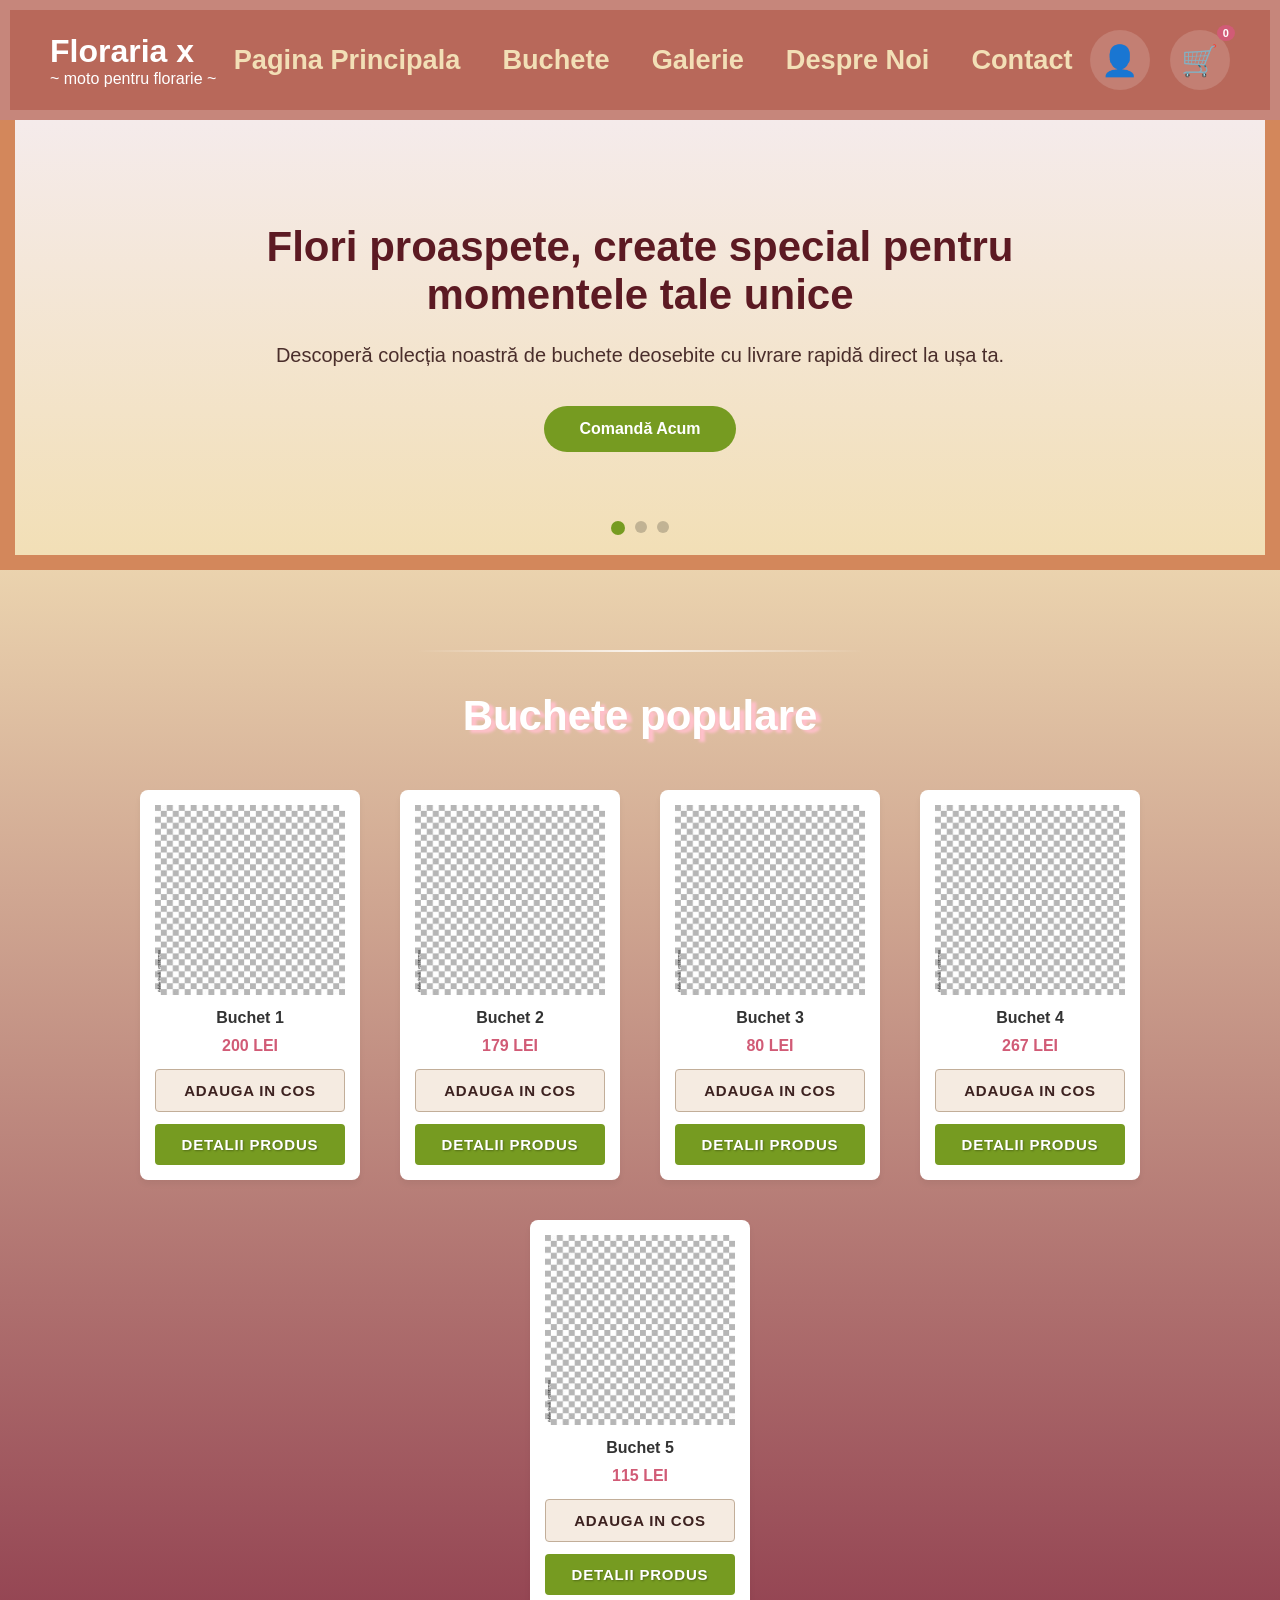
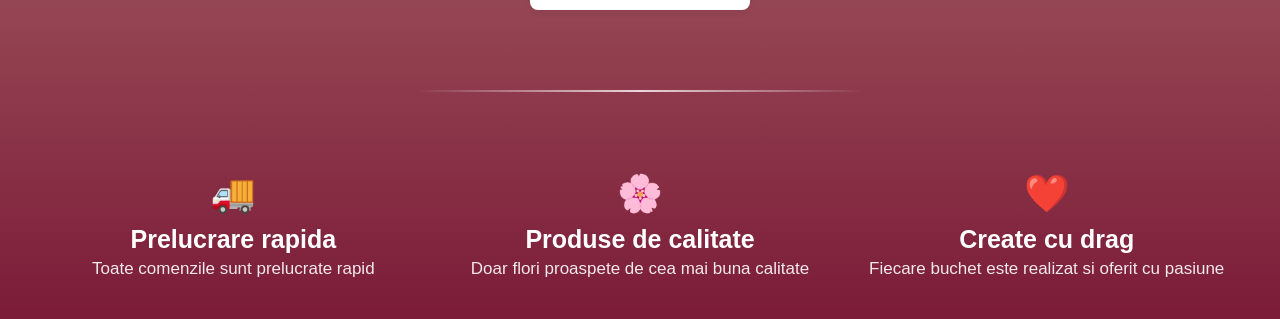
==== admin.html @ d8846d89 "Modificari masive: comenzi, admin panel" ====
<!DOCTYPE html>
<html lang="ro">
<head>
    <meta charset="UTF-8">
    <meta name="viewport" content="width=device-width, initial-scale=1.0">
    <link rel="stylesheet" href="style.css">
    <title>Panou Administrator - Floraria x</title>
    <style>
        /* Stiluri pentru tab-uri */
        .admin-tabs {
            display: flex;
            justify-content: center;
            gap: 15px;
            margin: 30px 0;
        }
        .tab-btn {
            padding: 12px 25px;
            font-size: 15px;
            font-weight: bold;
            cursor: pointer;
            border: 2px solid #5c1a23;
            background-color: white;
            color: #5c1a23;
            border-radius: 5px;
            transition: all 0.3s ease;
        }
        .tab-btn.active {
            background-color: #5c1a23;
            color: white;
        }
        .admin-section {
            display: none; 
            width: 100%;
        }
        .admin-section.active {
            display: block; 
        }

        /* Stiluri pentru centrare perfectă pe mijloc */
        .admin-centered-container {
            display: flex;
            flex-direction: column;
            align-items: center; 
            justify-content: center;
            width: 100%;
            max-width: 700px; 
            margin: 0 auto;  
            padding: 0 20px;
            box-sizing: border-box;
        }

        .admin-box {
            width: 100%;
            box-sizing: border-box;
            margin-bottom: 30px;
        }

        /* Bara de căutare */
        .admin-search-wrapper {
            width: 100%;
            margin-bottom: 20px;
        }
        .admin-search-input {
            width: 100%;
            padding: 12px 15px;
            font-size: 14px;
            border: 2px solid #ccc;
            border-radius: 5px;
            outline: none;
            box-sizing: border-box;
            transition: border-color 0.3s;
        }
        .admin-search-input:focus {
            border-color: #5c1a23;
        }

        /* Zona de gestionare produse listate */
        .admin-product-item {
            display: flex;
            align-items: center;
            justify-content: space-between;
            background: #fff;
            padding: 10px;
            border: 1px solid #ddd;
            border-radius: 5px;
            margin-top: 10px;
        }
        .admin-product-item img {
            width: 50px;
            height: 50px;
            object-fit: cover;
            border-radius: 4px;
        }
        .btn-delete {
            background: #dc3545;
            color: white;
            border: none;
            padding: 5px 10px;
            border-radius: 4px;
            cursor: pointer;
            font-size: 12px;
        }
    </style>
</head>
<body>
    <header class="site-header">
        <div class="logo">
            <h1>Floraria x</h1>
            <p>~ Panou de Control Administrator ~</p>
        </div>
        <nav class="main-nav">
            <ul>
                <li><a href="index.html">Pagina Principala</a></li>
                <li><a href="autentificare.html">Gestionare Cont</a></li>
            </ul>
        </nav>
    </header>

    <div class="admin-tabs">
        <button class="tab-btn active" data-tab="add-bouquet-sec">1. Adaugă / Șterge buchete</button>
        <button class="tab-btn" data-tab="active-orders-sec">2. Vezi comenzi active</button>
        <button class="tab-btn" data-tab="completed-orders-sec">3. Vezi comenzi finalizate</button>
    </div>

    <main class="site-content" style="display: none;" id="admin-main-content">
        <div class="admin-centered-container">
            
            <div id="add-bouquet-sec" class="admin-section active">
                <div class="cart-container admin-box">
                    <h2>Adaugă un buchet nou</h2>
                    <form id="add-product-form">
                        <div class="input-group">
                            <label for="prod-name">Nume Buchet</label>
                            <input type="text" id="prod-name" required placeholder="Ex: Buchet de Primăvară Lalele">
                        </div>
                        <div class="input-group">
                            <label for="prod-price">Preț (LEI)</label>
                            <input type="number" id="prod-price" required min="1" placeholder="Ex: 150">
                        </div>
                        <div class="input-group">
                            <label for="prod-image">Imagine Buchet (Obligatorie)</label>
                            <input type="file" id="prod-image" accept="image/*" required style="padding: 10px 0;">
                        </div>
                        <div class="input-group">
                            <label for="prod-desc">Descriere Produs</label>
                            <textarea id="prod-desc" required rows="4" placeholder="Ex: Un aranjament superb format din 15 lalele multicolore..."></textarea>
                        </div>
                        <button type="submit" class="view-details" style="width: 100%;">Adaugă Produsul pe Site</button>
                    </form>
                </div>

                <div class="cart-container admin-box">
                    <h2>Buchetele adăugate</h2>
                    <div id="admin-custom-products-list">
                        </div>
                </div>
            </div>

            <div id="active-orders-sec" class="admin-section">
                <div class="admin-search-wrapper">
                    <input type="text" id="search-active-orders" class="admin-search-input" placeholder="🔍 Caută după ID comandă, nume sau email client...">
                </div>
                <div class="cart-container admin-box">
                    <h2>Comenzi Active (În așteptare)</h2>
                    <div id="admin-orders-active-list"></div>
                </div>
            </div>

            <div id="completed-orders-sec" class="admin-section">
                <div class="admin-search-wrapper">
                    <input type="text" id="search-completed-orders" class="admin-search-input" placeholder="🔍 Caută după ID comandă, nume sau email client...">
                </div>
                <div class="cart-container admin-box">
                    <h2>Istoric Comenzi Finalizate</h2>
                    <div id="admin-orders-completed-list"></div>
                </div>
            </div>

        </div>
    </main>

    <script src="admin.js"></script>
</body>
</html>
---- style.css ----
* {
    margin: 0;
    padding: 0;
    box-sizing: border-box;
}

html, body {
    width: 100%;
    overflow-x: hidden;
}

body {
    font-family: Arial, sans-serif;
    color: #ffffff;
    display: flex;
    flex-direction: column;
    min-height: 100vh;
    background: linear-gradient(180deg, rgba(242, 223, 182, 1) 25%, rgba(123, 27, 56, 1) 100%);
}

.site-header {
    background-color: #b8685a;
    display: flex;
    flex-direction: row;
    justify-content: space-between;
    align-items: center;
    padding: 20px 40px;
    border: 10px solid rgba(255, 255, 255, 0.2);
    width: 100%;
}

.site-content {
    width: 100%;
    flex: 1;
    display: flex;
    flex-direction: column;
}

.hero-section {
    position: relative;
    width: 100%;
    height: 450px;
    margin-bottom: 40px;
    display: flex;
    justify-content: center;
    align-items: center;
    background: linear-gradient(180deg, rgba(245, 235, 235, 1) 0%, rgba(242, 223, 182, 1) 100%);
    overflow: hidden;
    border-bottom: 15px solid #d3875b;
    border-left: 15px solid #d3875b;
    border-right: 15px solid #d3875b;
}

.hero-dots {
    position: absolute;
    bottom: 20px;
    left: 50%;
    transform: translateX(-50%);
    display: flex;
    gap: 10px;
    z-index: 10;
}

.dot {
    width: 12px;
    height: 12px;
    background-color: rgba(0, 0, 0, 0.2);
    border-radius: 50%;
    cursor: pointer;
    transition: background-color 0.3s ease, transform 0.2s ease;
}

.dot:hover {
    transform: scale(1.2);
}

.dot.active {
    background-color: #769b21;
    width: 14px;
    height: 14px;
}

.products-class-title {
    text-align: center;
    position: relative;
    padding-top: 20px;
    padding-bottom: 30px;
    font-size: 175%;
    text-shadow: 5px 3px 3px pink;
}

.divider-line {
    border: none;
    height: 2px;
    width: 35%;
    margin: 20px auto 40px auto;
    background: linear-gradient(to right, transparent, rgba(255, 255, 255, 0.8), transparent);
}

.products-div {
    display: flex;
    flex-direction: row;
    justify-content: center;
    align-content: flex-start;
    gap: 40px;
    padding: 20px 20px 60px 20px;
    flex-wrap: wrap;
    max-width: 1300px;
    margin: 0 auto;
    width: 100%;
}

.product-card {
    background-color: #ffffff;
    padding: 15px;
    border-radius: 8px;
    text-align: center;
    display: flex;
    flex-direction: column;
    justify-content: space-between;
    align-items: center;
    width: 220px;
    height: 390px;
    box-shadow: 0 4px 6px rgba(0,0,0,0.05);
    color: #333333;
}

.product-card h3 {
    font-size: 16px;
    margin: 10px 0 5px 0;
}

.product-card .price {
    font-weight: bold;
    color: #d15b76;
    margin-bottom: 10px;
}

.add-to-cart {
    cursor: pointer;
    padding: 12px 15px;
    background-color: #f5ebe1;
    border: 1px solid #c2ae99;
    color: #3d2220;
    font-weight: 900;
    font-size: 15px;
    text-transform: uppercase;
    letter-spacing: 0.8px;
    border-radius: 4px;
    width: 100%;
    transition: background-color 0.2s ease, border-color 0.2s ease;
}

.add-to-cart:hover {
    background-color: #ebdccb;
    border-color: #b09982;
}

.view-details {
    cursor: pointer;
    padding: 12px 15px;
    background-color: #769b21;
    border: none;
    color: #ffffff;
    font-weight: bold;
    font-size: 15px;
    text-transform: uppercase;
    letter-spacing: 0.8px;
    text-shadow: 1px 1px 2px rgba(0,0,0,0.3);
    border-radius: 4px;
    width: 100%;
    margin-top: 8px;
    transition: background-color 0.2s ease;
}

.view-details:hover {
    background-color: #57701d;
}

.product-card img {
    width: 100%;
    max-width: 250px;
    height: auto;
    display: block;
    margin: 0 auto;
}

.site-footer {
    width: 100%;
    padding: 40px 0;
    margin-top: auto;
}

.benefits-container {
    display: flex;
    flex-direction: row;
    justify-content: space-around;
    align-items: center;
    flex-wrap: wrap;
    max-width: 1200px;
    margin: 0 auto;
    gap: 20px;
}

.benefit-item {
    text-align: center;
    flex: 1;
    min-width: 200px;
    color: #ffffff;
}

.benefit-item h3 {
    margin: 10px 0 5px 0;
    font-size: 25px;
}

.benefit-item p {
    font-size: 17px;
    opacity: 0.9;
}

.benefit-icon {
    font-size: 230%;
}

.main-nav ul {
    display: flex;
    flex-direction: row;
    list-style: none;
    gap: 42px;
    font-size: 170%;
}

.main-nav li {
    display: flex;
    align-items: center;
}

.main-nav a {
    color: #f2dfb6;
    font-weight: bold;
    text-decoration: none;
    display: block;
    transition: color 0.5s ease, transform 0.3s ease;
}

.main-nav a:hover {
    color: pink;
    transform: scale(1.1);
}

.header-icons {
    display: flex;
    flex-direction: row;
    align-items: center;
    gap: 20px;
}

.icon-user,
.cart-icon {
    display: flex;
    justify-content: center;
    align-items: center;
    width: 60px;
    height: 60px;
    background-color: rgba(255,255,255,0.15);
    border-radius: 50%;
    font-size: 30px;
    cursor: pointer;
    position: relative;
    transition: background-color 0.3s ease, transform 0.2s ease;
}

.icon-user:hover,
.cart-icon:hover {
    background-color: rgba(255,255,255,0.3);
    transform: scale(1.2);
}

.cart-count {
    position: absolute;
    top: -5px;
    right: -5px;
    background-color: #d15b76;
    color: white;
    font-size: 11px;
    padding: 2px 6px;
    border-radius: 50%;
    font-weight: bold;
}

.hero-slide {
    position: absolute;
    top: 0;
    left: 0;
    width: 100%;
    height: 100%;
    display: flex;
    justify-content: center;
    align-items: center;
    text-align: center;
    padding: 0 20px;
    opacity: 0;
    visibility: hidden;
    transition: opacity 0.8s ease-in-out, visibility 0.8s ease-in-out;
}

.hero-slide.active {
    opacity: 1;
    visibility: visible;
}

.hero-content {
    max-width: 800px;
    width: 100%;
}

.hero-content h2 {
    font-size: 42px;
    margin-bottom: 20px;
    color: #5c1a23;
}

.hero-content p {
    font-size: 20px;
    color: #4a2e2b;
    margin-bottom: 35px;
    line-height: 1.6;
}

.hero-btn {
    display: inline-block;
    padding: 14px 35px;
    background-color: #769b21;
    color: #ffffff;
    font-weight: bold;
    text-decoration: none;
    border-radius: 30px;
}

.auth-container {
    display: flex;
    flex-direction: row;
    justify-content: center;
    align-items: flex-start;
    gap: 50px;
    padding: 60px 20px;
    max-width: 1000px;
    margin: 0 auto;
    width: 100%;
    flex-wrap: wrap;
}

.auth-box {
    background-color: #ffffff;
    color: #333333;
    padding: 30px;
    border-radius: 8px;
    box-shadow: 0 4px 10px rgba(0,0,0,0.15);
    flex: 1;
    min-width: 300px;
    max-width: 450px;
}

.auth-box h2 {
    margin-bottom: 20px;
    color: #5c1a23;
    text-align: center;
}

.input-group {
    display: flex;
    flex-direction: column;
    margin-bottom: 15px;
}

.input-group label {
    margin-bottom: 5px;
    font-weight: bold;
    color: #4a2e2b;
    font-size: 14px;
}

.input-group input[type="text"],
.input-group input[type="email"],
.input-group input[type="password"] {
    padding: 10px;
    border: 1px solid #c2ae99;
    border-radius: 4px;
    font-size: 16px;
    outline: none;
}

.input-group input:focus {
    border-color: #769b21;
}

.checkbox-group {
    flex-direction: row;
    align-items: center;
    gap: 10px;
    margin-top: 10px;
    margin-bottom: 20px;
}

.checkbox-group input {
    width: 18px;
    height: 18px;
    cursor: pointer;
}

.checkbox-group label {
    margin-bottom: 0;
    cursor: pointer;
}

.cart-container {
    max-width: 800px;
    width: 100%;
    margin: 40px auto;
    background-color: #ffffff;
    color: #333333;
    padding: 30px;
    border-radius: 8px;
    box-shadow: 0 4px 10px rgba(0,0,0,0.15);
}

.cart-container h2 {
    color: #5c1a23;
    margin-bottom: 20px;
    border-bottom: 2px solid #f5ebe1;
    padding-bottom: 10px;
}

.cart-item-row {
    display: flex;
    justify-content: space-between;
    align-items: center;
    padding: 15px 0;
    border-bottom: 1px solid #f5ebe1;
}

.cart-item-info h4 {
    font-size: 18px;
    color: #333;
}

.cart-item-actions {
    display: flex;
    align-items: center;
    gap: 20px;
}

.cart-item-price {
    font-weight: bold;
    color: #d15b76;
    font-size: 18px;
}

.remove-item-btn {
    background: none;
    border: none;
    color: #ff4d4d;
    cursor: pointer;
    font-size: 18px;
    transition: transform 0.2s;
}

.remove-item-btn:hover {
    transform: scale(1.2);
}

.empty-cart-message {
    text-align: center;
    padding: 40px 0;
    font-size: 18px;
    color: #666;
}

.cart-summary {
    margin-top: 30px;
    text-align: right;
    border-top: 2px solid #5c1a23;
    padding-top: 20px;
}

.cart-summary h3 {
    font-size: 24px;
    color: #5c1a23;
}

/* Stiluri pentru lista de date din profil */
.profile-data-list {
    display: flex;
    flex-direction: column;
    gap: 15px;
}

.profile-data-item {
    display: flex;
    justify-content: space-between;
    align-items: center;
    padding: 12px;
    background-color: #fcf9f5;
    border: 1px solid #eadecf;
    border-radius: 6px;
}

.profile-data-item strong {
    font-size: 13px;
    color: #5c1a23;
}

.profile-data-item p {
    margin: 3px 0 0 0;
    font-size: 16px;
    color: #333;
}

.btn-small {
    padding: 6px 15px !important;
    font-size: 13px !important;
    width: auto !important;
    margin-top: 0 !important;
}

/* Stiluri Structură Pop-up (Modal) */
.modal-overlay {
    position: fixed;
    top: 0;
    left: 0;
    width: 100%;
    height: 100%;
    background-color: rgba(0, 0, 0, 0.5); /* Fundal întunecat transparent */
    display: none; /* Ascuns implicit */
    justify-content: center;
    align-items: center;
    z-index: 9999;
}

.modal-box {
    background-color: #ffffff;
    padding: 25px;
    border-radius: 8px;
    width: 90%;
    max-width: 400px;
    box-shadow: 0 5px 15px rgba(0,0,0,0.3);
    animation: fadeInModal 0.3s ease;
}

.modal-box h3 {
    margin-bottom: 15px;
    color: #5c1a23;
}

.modal-buttons {
    display: flex;
    gap: 10px;
    justify-content: flex-end;
    margin-top: 15px;
}

.modal-buttons button {
    width: auto !important;
    padding: 8px 20px !important;
    margin: 0 !important;
}

@keyframes fadeInModal {
    from { transform: scale(0.9); opacity: 0; }
    to { transform: scale(1); opacity: 1; }
}

/* Stiluri pentru pagina de comenzi client */
.order-card {
    background-color: #fcf9f5;
    border: 1px solid #eadecf;
    border-radius: 8px;
    padding: 20px;
    margin-bottom: 20px;
    box-shadow: 0 2px 5px rgba(0,0,0,0.05);
}

.order-header {
    display: flex;
    justify-content: space-between;
    align-items: center;
    border-bottom: 1px solid #eadecf;
    padding-bottom: 10px;
    margin-bottom: 15px;
}

.order-id {
    font-weight: bold;
    color: #5c1a23;
}

.order-date {
    font-size: 14px;
    color: #666;
}

.order-products-list {
    list-style: none;
    padding: 0;
    margin-bottom: 15px;
}

.order-products-list li {
    font-size: 15px;
    margin-bottom: 5px;
    color: #333;
}

.order-footer {
    display: flex;
    justify-content: space-between;
    align-items: center;
    font-size: 16px;
}

.order-total-bold {
    font-weight: bold;
    color: #d15b76;
    font-size: 18px;
}

.order-status {
    padding: 5px 12px;
    border-radius: 20px;
    font-size: 13px;
    font-weight: bold;
    text-transform: uppercase;
}

/* Culori pentru statusul comenzii */
.status-asteptare {
    background-color: #ffe6cc;
    color: #b35c00;
}
.status-livrata {
    background-color: #d4edda;
    color: #155724;
}
.status-anulata {
    background-color: #f8d7da;
    color: #721c24;
}

/* Stiluri specifice pentru Panoul de Admin */
.admin-grid {
    display: flex;
    flex-direction: column;
    gap: 30px;
    max-width: 1200px;
    margin: 0 auto;
    padding: 20px;
}

@media (min-width: 768px) {
    .admin-grid {
        flex-direction: row;
        align-items: flex-start;
    }
    .admin-box {
        flex: 1;
        margin: 0 !important;
    }
}

.admin-order-actions {
    display: flex;
    gap: 10px;
    margin-top: 15px;
    border-top: 1px dashed #eadecf;
    padding-top: 10px;
}

.btn-admin-action {
    padding: 6px 12px !important;
    font-size: 13px !important;
    width: auto !important;
    margin: 0 !important;
    cursor: pointer;
}

.btn-deliver {
    background-color: #28a745 !important;
    color: white !important;
    border: 1px solid #218838 !important;
}

.btn-cancel {
    background-color: #dc3545 !important;
    color: white !important;
    border: 1px solid #bd2130 !important;
}

.admin-customer-info {
    font-size: 13px;
    color: #555;
    background-color: #f0e6db;
    padding: 5px 10px;
    border-radius: 4px;
    margin-bottom: 10px;
}

@media (max-width: 1024px) {
    .site-header {
        flex-direction: column;
        gap: 20px;
        padding: 20px;
        text-align: center;
        border-width: 4px;
    }

    .main-nav {
        width: 100%;
    }

    .main-nav ul {
        flex-wrap: wrap;
        justify-content: center;
        gap: 15px;
        font-size: 120%;
    }

    .icon-user, .cart-icon {
        width: 50px;
        height: 50px;
        font-size: 24px;
    }

    .hero-section {
        height: 400px; 
        padding: 15px;
        margin-bottom: 30px;
    }

    .hero-content h2 {
        font-size: 26px;
        margin-bottom: 15px;
    }

    .hero-content p {
        font-size: 16px;
        margin-bottom: 25px;
    }

    .hero-btn {
        padding: 12px 30px;
        font-size: 16px;
    }

    .products-class-title {
        font-size: 140%;
        padding-bottom: 20px;
    }

    .divider-line {
        width: 65%;
    }

    .products-div {
        gap: 20px;
        padding: 10px;
    }

    .product-card {
        width: 100%;
        max-width: 280px;
        height: fit-content;
    }

    .benefits-container {
        flex-direction: column;
        gap: 40px;
    }

    .benefit-item {
        min-width: 100%;
    }
}
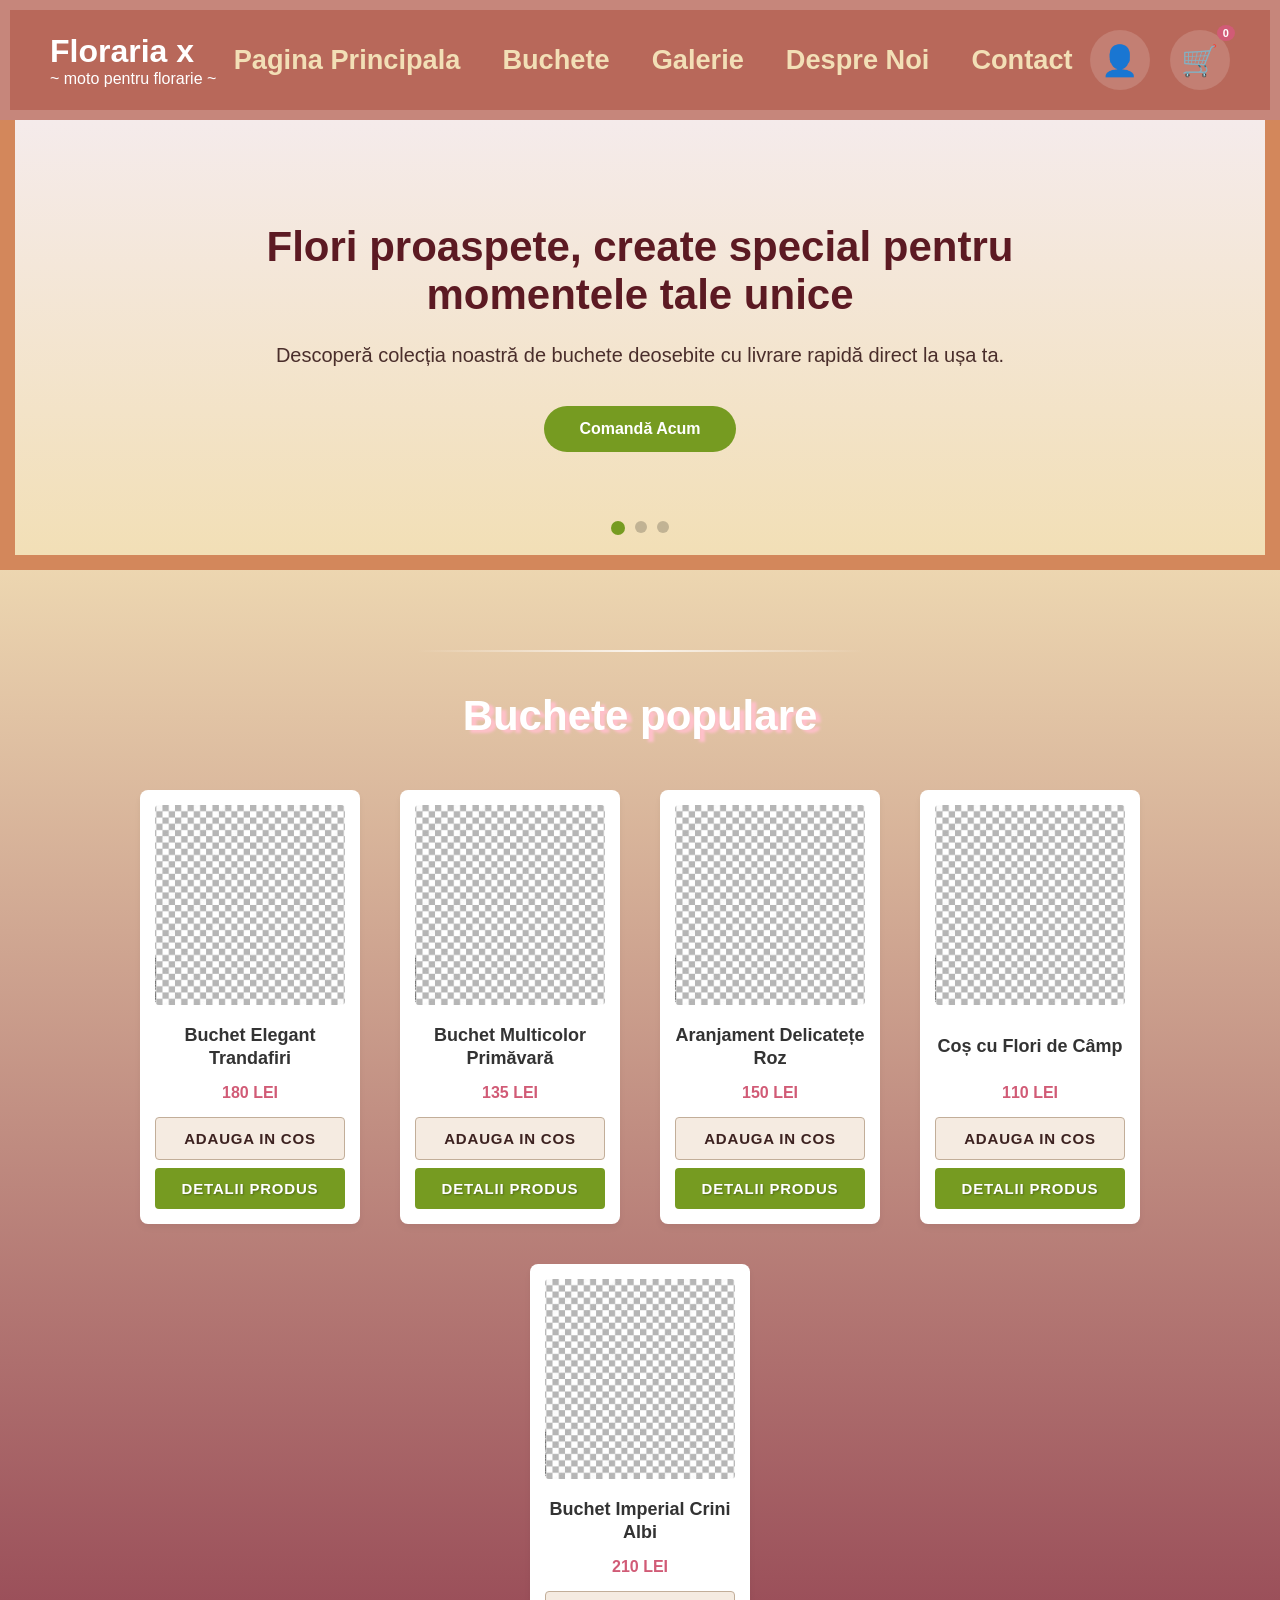
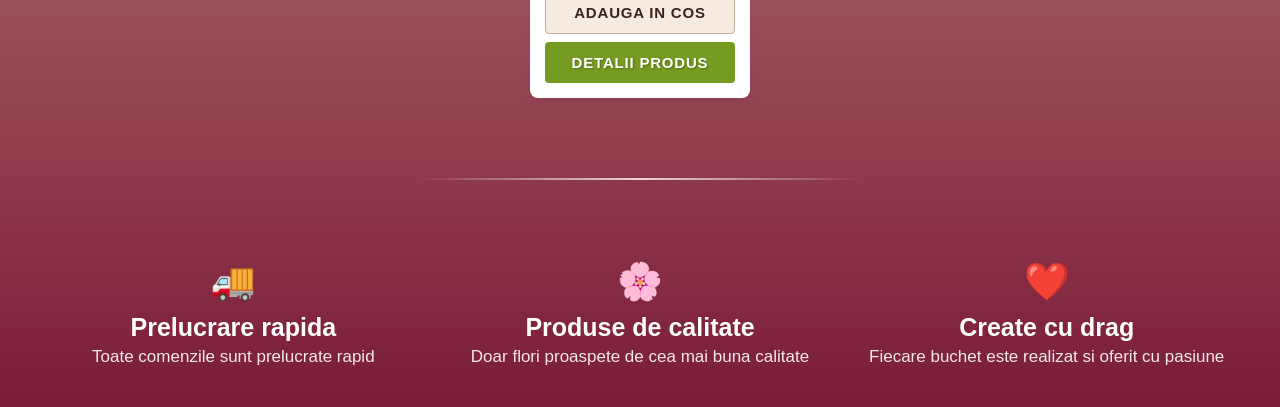
==== commit 48f249fe: "buchete" ====
--- a/admin.html
+++ b/admin.html
@@ -125,6 +125,7 @@
     <main class="site-content" style="display: none;" id="admin-main-content">
         <div class="admin-centered-container">
             
+            <!-- SECTIUNEA 1: ADAUGARE / STERGERE / SELECTIONARE 5 PRODUSE -->
             <div id="add-bouquet-sec" class="admin-section active">
                 <div class="cart-container admin-box">
                     <h2>Adaugă un buchet nou</h2>
@@ -138,8 +139,9 @@
                             <input type="number" id="prod-price" required min="1" placeholder="Ex: 150">
                         </div>
                         <div class="input-group">
-                            <label for="prod-image">Imagine Buchet (Obligatorie)</label>
+                            <label for="prod-image">Imagine Buchet</label>
                             <input type="file" id="prod-image" accept="image/*" required style="padding: 10px 0;">
+                            <button type="button" id="clear-image-btn" style="display: none; background: #dc3545; color: white; border: none; padding: 5px 10px; font-size: 12px; border-radius: 4px; cursor: pointer; margin-top: 5px; width: fit-content;">✕ Șterge imaginea selectată</button>
                         </div>
                         <div class="input-group">
                             <label for="prod-desc">Descriere Produs</label>
@@ -151,11 +153,17 @@
 
                 <div class="cart-container admin-box">
                     <h2>Buchetele adăugate</h2>
+                    <p style="color: #666; font-size: 13px; margin-bottom: 15px; text-align: center;">
+                        Bifează maxim 5 buchete pentru a le trimite pe Pagina Principală: 
+                        (<span id="homepage-count" style="font-weight: bold; color: #769b21;">0</span>/5 selectate)
+                    </p>
                     <div id="admin-custom-products-list">
-                        </div>
+                        <!-- Elementele se generează din JavaScript -->
+                    </div>
                 </div>
             </div>
 
+            <!-- SECTIUNEA 2: COMENZI ACTIVE -->
             <div id="active-orders-sec" class="admin-section">
                 <div class="admin-search-wrapper">
                     <input type="text" id="search-active-orders" class="admin-search-input" placeholder="🔍 Caută după ID comandă, nume sau email client...">
@@ -166,6 +174,7 @@
                 </div>
             </div>
 
+            <!-- SECTIUNEA 3: ISTORIC COMENZI FINALIZATE -->
             <div id="completed-orders-sec" class="admin-section">
                 <div class="admin-search-wrapper">
                     <input type="text" id="search-completed-orders" class="admin-search-input" placeholder="🔍 Caută după ID comandă, nume sau email client...">
--- a/style.css
+++ b/style.css
@@ -372,6 +372,7 @@
     display: flex;
     flex-direction: column;
     margin-bottom: 15px;
+    position: relative; /* Necesar pentru alinierea absolută a butonului */
 }
 
 .input-group label {
@@ -389,6 +390,7 @@
     border-radius: 4px;
     font-size: 16px;
     outline: none;
+    width: 100%;
 }
 
 .input-group input:focus {
@@ -489,7 +491,6 @@
     color: #5c1a23;
 }
 
-/* Stiluri pentru lista de date din profil */
 .profile-data-list {
     display: flex;
     flex-direction: column;
@@ -524,15 +525,14 @@
     margin-top: 0 !important;
 }
 
-/* Stiluri Structură Pop-up (Modal) */
 .modal-overlay {
     position: fixed;
     top: 0;
     left: 0;
     width: 100%;
     height: 100%;
-    background-color: rgba(0, 0, 0, 0.5); /* Fundal întunecat transparent */
-    display: none; /* Ascuns implicit */
+    background-color: rgba(0, 0, 0, 0.5);
+    display: none;
     justify-content: center;
     align-items: center;
     z-index: 9999;
@@ -571,7 +571,6 @@
     to { transform: scale(1); opacity: 1; }
 }
 
-/* Stiluri pentru pagina de comenzi client */
 .order-card {
     background-color: #fcf9f5;
     border: 1px solid #eadecf;
@@ -633,7 +632,6 @@
     text-transform: uppercase;
 }
 
-/* Culori pentru statusul comenzii */
 .status-asteptare {
     background-color: #ffe6cc;
     color: #b35c00;
@@ -647,7 +645,6 @@
     color: #721c24;
 }
 
-/* Stiluri specifice pentru Panoul de Admin */
 .admin-grid {
     display: flex;
     flex-direction: column;
@@ -780,4 +777,157 @@
     .benefit-item {
         min-width: 100%;
     }
+}
+
+@media (max-width: 600px) {
+    .profile-data-item {
+        flex-direction: column !important;
+        align-items: flex-start !important;
+        gap: 12px !important;
+        padding: 15px !important;
+    }
+
+    .profile-data-item button {
+        width: 100% !important;
+        text-align: center !important;
+        padding: 10px 0 !important;
+        margin-top: 5px;
+    }
+}
+
+.btn-profile-action {
+    width: 100%;
+    padding: 12px;
+    font-size: 15px;
+    font-weight: bold;
+    text-transform: uppercase;
+    letter-spacing: 0.8px;
+    border-radius: 6px;
+    cursor: pointer;
+    transition: background-color 0.2s ease, transform 0.1s ease;
+    border: none;
+    text-align: center;
+}
+
+.btn-logout {
+    background-color: #5c1a23;
+    color: #ffffff;
+    box-shadow: 0 2px 5px rgba(0,0,0,0.1);
+}
+
+.btn-logout:hover {
+    background-color: #441219;
+}
+
+.btn-delete-account {
+    background-color: #f8d7da;
+    color: #721c24;
+    border: 1px solid #f5c6cb;
+}
+
+.btn-delete-account:hover {
+    background-color: #f5c6cb;
+    color: #491217;
+}
+
+.btn-profile-action:active {
+    transform: scale(0.98);
+}
+
+.admin-badge {
+    display: inline-block !important;
+    font-size: 11px !important;
+    background: #5c1a23;
+    color: white !important;
+    padding: 2px 6px !important;
+    border-radius: 3px !important;
+    margin-left: 5px;
+    vertical-align: middle;
+}
+
+/* =======================================================
+   STILIZARE CORECTĂ: TEXTUL "Arată/Ascunde" CENTRAT PERFECT PE VERTICALĂ
+   ======================================================= */
+.toggle-password-eye {
+    position: absolute;
+    right: 12px;
+    /* Poziționăm elementul la exact 50% din înălțimea părintelui */
+    top: 50%; 
+    /* Translatăm înapoi cu jumătate din propria lui înălțime + compensăm fin pentru label */
+    transform: translateY(-10%); 
+    cursor: pointer;
+    font-size: 12px;
+    font-weight: 600;
+    color: #769b21; /* Verdele florăriei */
+    user-select: none;
+    padding: 2px 6px;
+    transition: color 0.2s ease;
+    display: inline-flex;
+    align-items: center;
+    justify-content: center;
+}
+
+.toggle-password-eye:hover {
+    color: #5c1a23; /* Vișiniu la hover */
+}
+
+/* Textul curat generat prin CSS */
+.toggle-password-eye::before {
+    content: "Arată";
+    font-family: Arial, sans-serif;
+}
+
+.toggle-password-eye.visible::before {
+    content: "Ascunde";
+}
+
+/* Dezactivează pictogramele native din browsere pentru a evita dublarea */
+input[type="password"]::-ms-reveal,
+input[type="password"]::-ms-clear,
+input[type="password"]::-webkit-contacts-auto-fill-button,
+input[type="password"]::-webkit-credentials-auto-fill-button {
+    display: none !important;
+}
+
+::-webkit-reveal {
+    display: none !important;
+}
+
+
+/* Forțează toate cardurile de produs să aibă aceeași structură flexibilă */
+.product-card {
+    display: flex;
+    flex-direction: column;
+    justify-content: space-between; /* Împinge butoanele mereu în partea de jos */
+    height: 100%; /* Le face egale ca înălțime dacă sunt pe același rând */
+    box-sizing: border-box;
+}
+
+/* Regula de aur pentru imagini de dimensiuni diferite */
+.product-card img {
+    width: 100%;         /* Ocupă toată lățimea disponibilă a casetei */
+    height: 200px;       /* Forțează o înălțime fixă identică pentru TOATE imaginile */
+    object-fit: cover;   /* Taie inteligent din margini (crop) fără să lungească sau să strivească imaginea */
+    object-position: center; /* Solicită centrarea focalizării pe mijlocul pozei */
+    border-radius: 4px;  /* Păstrează colțurile ușor rotunjite, dacă aveai deja */
+}
+
+/* Forțează titlul să aibă un spațiu fix, aliniind tot ce urmează sub el */
+.product-card h3 {
+    margin: 15px 0 10px 0;
+    font-size: 18px;         /* Ajustează dimensiunea fontului dacă e nevoie */
+    line-height: 1.3;
+    
+    display: flex;
+    align-items: center;     /* Centrează textul pe verticală în spațiul lui */
+    justify-content: center; /* Centrează textul pe orizontală */
+    
+    min-height: 54px;        /* Spațiu garantat pentru aproximativ 2-3 rânduri de text */
+    text-align: center;
+}
+
+/* Opțional: Ne asigurăm că și paragraful de preț are o așezare curată */
+.product-card .price {
+    margin-bottom: 15px;
+    font-weight: bold;
 }
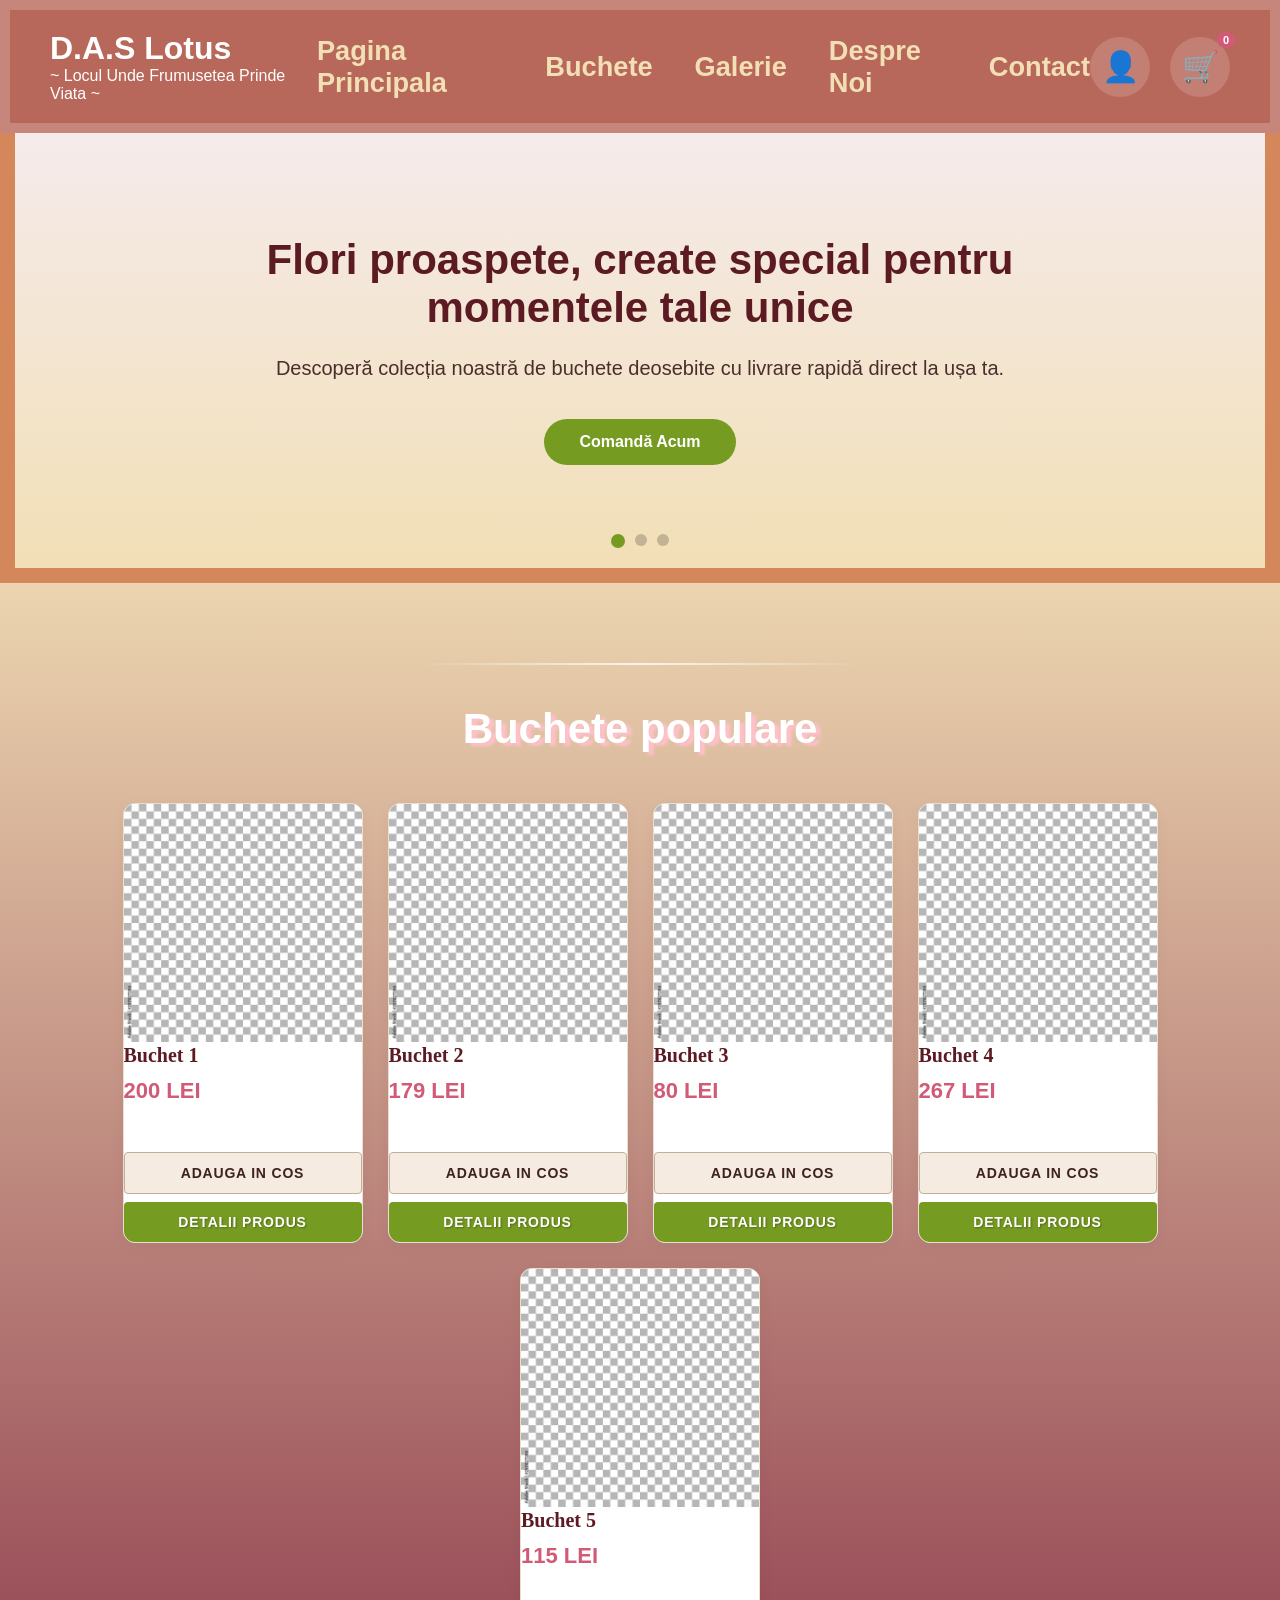
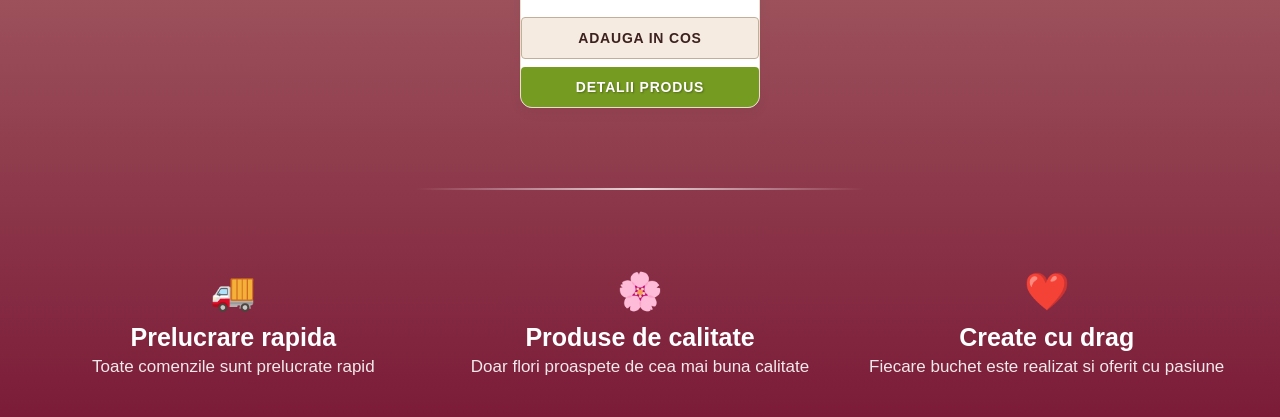
==== commit be4c85e1: "schimbari buchete/design/functionalitate" ====
--- a/admin.html
+++ b/admin.html
@@ -4,7 +4,7 @@
     <meta charset="UTF-8">
     <meta name="viewport" content="width=device-width, initial-scale=1.0">
     <link rel="stylesheet" href="style.css">
-    <title>Panou Administrator - Floraria x</title>
+    <title>Panou Administrator - D.A.S Lotus</title>
     <style>
         /* Stiluri pentru tab-uri */
         .admin-tabs {
@@ -40,131 +40,207 @@
         .admin-centered-container {
             display: flex;
             flex-direction: column;
-            align-items: center; 
+            align-items: center;
             justify-content: center;
             width: 100%;
-            max-width: 700px; 
-            margin: 0 auto;  
-            padding: 0 20px;
             box-sizing: border-box;
         }
 
         .admin-box {
-            width: 100%;
-            box-sizing: border-box;
+            background-color: #fff9f3;
+            border: 1px solid #eadecf;
+            padding: 30px;
+            border-radius: 8px;
+            box-shadow: 0 4px 10px rgba(0,0,0,0.05);
+            width: 100%;
+            max-width: 600px;
             margin-bottom: 30px;
-        }
-
-        /* Bara de căutare */
-        .admin-search-wrapper {
-            width: 100%;
+            box-sizing: border-box;
+        }
+
+        .admin-box h2 {
+            color: #5c1a23;
+            font-family: Georgia, serif;
+            margin-top: 0;
             margin-bottom: 20px;
-        }
-        .admin-search-input {
-            width: 100%;
-            padding: 12px 15px;
-            font-size: 14px;
-            border: 2px solid #ccc;
-            border-radius: 5px;
-            outline: none;
-            box-sizing: border-box;
-            transition: border-color 0.3s;
-        }
-        .admin-search-input:focus {
-            border-color: #5c1a23;
-        }
-
-        /* Zona de gestionare produse listate */
+            text-align: center;
+            border-bottom: 2px solid #eadecf;
+            padding-bottom: 10px;
+        }
+
+        /* Stiluri pentru rândurile din listă */
         .admin-product-item {
             display: flex;
+            justify-content: space-between;
             align-items: center;
-            justify-content: space-between;
-            background: #fff;
-            padding: 10px;
-            border: 1px solid #ddd;
-            border-radius: 5px;
-            margin-top: 10px;
+            background: white;
+            padding: 12px;
+            margin-bottom: 10px;
+            border-radius: 6px;
+            box-shadow: 0 2px 5px rgba(0,0,0,0.03);
+            border: 1px solid #eee;
+            transition: border-left 0.2s ease;
+            box-sizing: border-box;
         }
         .admin-product-item img {
             width: 50px;
             height: 50px;
             object-fit: cover;
             border-radius: 4px;
-        }
+            border: 1px solid #ddd;
+        }
+
         .btn-delete {
+            background-color: #dc3545;
+            color: white;
+            border: none;
+            padding: 6px 12px;
+            border-radius: 4px;
+            cursor: pointer;
+            font-size: 13px;
+            font-weight: bold;
+        }
+        .btn-delete:hover {
+            background-color: #bd2130;
+        }
+
+        .admin-search-wrapper {
+            width: 100%;
+            max-width: 600px;
+            margin: 0 auto 20px auto;
+            box-sizing: border-box;
+        }
+        .admin-search-input {
+            width: 100%;
+            padding: 12px;
+            font-size: 14px;
+            border: 1px solid #eadecf;
+            border-radius: 6px;
+            box-sizing: border-box;
+            background: #fffbf7;
+        }
+        .admin-search-input:focus {
+            outline: none;
+            border-color: #5c1a23;
+            background: white;
+        }
+
+        /* Container Previzualizare Imagine */
+        .image-preview-container {
+            display: none;
+            margin-top: 10px;
+            background: #f0e6db;
+            padding: 10px;
+            border-radius: 6px;
+            align-items: center;
+            gap: 12px;
+            border: 1px dashed #c4b4a2;
+            box-sizing: border-box;
+        }
+        .image-preview-container img {
+            width: 60px;
+            height: 60px;
+            object-fit: cover;
+            border-radius: 4px;
+            border: 1px solid #fff;
+        }
+        .image-preview-container span {
+            font-size: 12px;
+            color: #5c1a23;
+            font-weight: bold;
+        }
+
+        /* Badge pentru afișare reducere */
+        .discount-badge-admin {
             background: #dc3545;
             color: white;
-            border: none;
-            padding: 5px 10px;
-            border-radius: 4px;
-            cursor: pointer;
-            font-size: 12px;
+            font-size: 10px;
+            padding: 2px 6px;
+            border-radius: 10px;
+            font-weight: bold;
+            margin-left: 5px;
+            display: inline-block;
         }
     </style>
 </head>
 <body>
+
     <header class="site-header">
         <div class="logo">
-            <h1>Floraria x</h1>
-            <p>~ Panou de Control Administrator ~</p>
+            <h1>D.A.S Lotus</h1>
+            <p>~ Panou de Administrare ~</p>
         </div>
         <nav class="main-nav">
             <ul>
                 <li><a href="index.html">Pagina Principala</a></li>
-                <li><a href="autentificare.html">Gestionare Cont</a></li>
             </ul>
         </nav>
     </header>
 
-    <div class="admin-tabs">
-        <button class="tab-btn active" data-tab="add-bouquet-sec">1. Adaugă / Șterge buchete</button>
-        <button class="tab-btn" data-tab="active-orders-sec">2. Vezi comenzi active</button>
-        <button class="tab-btn" data-tab="completed-orders-sec">3. Vezi comenzi finalizate</button>
-    </div>
-
-    <main class="site-content" style="display: none;" id="admin-main-content">
-        <div class="admin-centered-container">
-            
-            <!-- SECTIUNEA 1: ADAUGARE / STERGERE / SELECTIONARE 5 PRODUSE -->
-            <div id="add-bouquet-sec" class="admin-section active">
+    <main class="site-content" id="admin-main-content" style="display: none; padding: 0 20px;">
+        
+        <div class="admin-tabs">
+            <button class="tab-btn active" data-tab="catalog-sec">Gestionare Produse</button>
+            <button class="tab-btn" data-tab="active-orders-sec">Comenzi Active</button>
+            <button class="tab-btn" data-tab="completed-orders-sec">Istoric Comenzi</button>
+        </div>
+
+        <div id="catalog-sec" class="admin-section active">
+            <div class="admin-centered-container">
+                
                 <div class="cart-container admin-box">
-                    <h2>Adaugă un buchet nou</h2>
+                    <h2 id="form-title">Adaugă un buchet în catalog</h2>
                     <form id="add-product-form">
                         <div class="input-group">
                             <label for="prod-name">Nume Buchet</label>
-                            <input type="text" id="prod-name" required placeholder="Ex: Buchet de Primăvară Lalele">
-                        </div>
+                            <input type="text" id="prod-name" required placeholder="Ex: Buchet 19 Trandafiri Roșii">
+                        </div>
+                        
+                        <div style="display: flex; gap: 15px; width: 100%;">
+                            <div class="input-group" style="flex: 1;">
+                                <label for="prod-price">Preț Întreg (LEI)</label>
+                                <input type="number" id="prod-price" required placeholder="Ex: 150">
+                            </div>
+                            <div class="input-group" style="flex: 1;">
+                                <label for="prod-discount">Reducere (%) <span style="color:#666; font-weight:normal;">(Opțional)</span></label>
+                                <input type="number" id="prod-discount" min="0" max="99" placeholder="Ex: 20 (pentru 20%)" value="0">
+                            </div>
+                        </div>
+
                         <div class="input-group">
-                            <label for="prod-price">Preț (LEI)</label>
-                            <input type="number" id="prod-price" required min="1" placeholder="Ex: 150">
+                            <label for="prod-desc">Descriere Buchet</label>
+                            <textarea id="prod-desc" rows="3" placeholder="Ex: Conține trandafiri, verdeață decorativă și ambalaj premium..."></textarea>
                         </div>
                         <div class="input-group">
                             <label for="prod-image">Imagine Buchet</label>
                             <input type="file" id="prod-image" accept="image/*" required style="padding: 10px 0;">
-                            <button type="button" id="clear-image-btn" style="display: none; background: #dc3545; color: white; border: none; padding: 5px 10px; font-size: 12px; border-radius: 4px; cursor: pointer; margin-top: 5px; width: fit-content;">✕ Șterge imaginea selectată</button>
-                        </div>
-                        <div class="input-group">
-                            <label for="prod-desc">Descriere Produs</label>
-                            <textarea id="prod-desc" required rows="4" placeholder="Ex: Un aranjament superb format din 15 lalele multicolore..."></textarea>
-                        </div>
-                        <button type="submit" class="view-details" style="width: 100%;">Adaugă Produsul pe Site</button>
+                            
+                            <div id="form-image-preview-box" class="image-preview-container">
+                                <img id="form-preview-img" src="" alt="Preview">
+                                <span id="form-preview-text">Imagine selectată</span>
+                            </div>
+
+                            <button type="button" id="clear-image-btn" style="display: none; background: #dc3545; color: white; border: none; padding: 5px 10px; font-size: 12px; border-radius: 4px; cursor: pointer; margin-top: 8px; width: fit-content;">✕ Șterge imaginea selectată</button>
+                        </div>
+                        
+                        <button type="submit" class="add-to-cart" id="submit-form-btn" style="margin-top: 15px;">Adăugă Buchet nou</button>
+                        <button type="button" id="cancel-edit-btn" style="display: none; background: #666; color: white; border: none; padding: 10px 20px; font-size: 14px; border-radius: 4px; cursor: pointer; margin-top: 10px; width: 100%;">Anulează Editarea</button>
                     </form>
                 </div>
 
-                <div class="cart-container admin-box">
-                    <h2>Buchetele adăugate</h2>
-                    <p style="color: #666; font-size: 13px; margin-bottom: 15px; text-align: center;">
-                        Bifează maxim 5 buchete pentru a le trimite pe Pagina Principală: 
-                        (<span id="homepage-count" style="font-weight: bold; color: #769b21;">0</span>/5 selectate)
+                <div class="cart-container admin-box" style="margin-top: 20px;">
+                    <h2>Produse active în catalog</h2>
+                    <p style="font-size: 13px; color: #666; margin-bottom: 15px; text-align: center;">
+                        Bifează produsele pentru a le trimite pe prima pagină (<span id="homepage-count" style="font-weight:bold; color:#769b21;">0</span>/5 selectate)
                     </p>
-                    <div id="admin-custom-products-list">
-                        <!-- Elementele se generează din JavaScript -->
-                    </div>
-                </div>
+                    <div id="admin-custom-products-list" style="width: 100%;"></div>
+                </div>
+
             </div>
-
-            <!-- SECTIUNEA 2: COMENZI ACTIVE -->
-            <div id="active-orders-sec" class="admin-section">
+        </div>
+
+        <div id="active-orders-sec" class="admin-section">
+            <div class="admin-centered-container">
                 <div class="admin-search-wrapper">
                     <input type="text" id="search-active-orders" class="admin-search-input" placeholder="🔍 Caută după ID comandă, nume sau email client...">
                 </div>
@@ -173,9 +249,10 @@
                     <div id="admin-orders-active-list"></div>
                 </div>
             </div>
-
-            <!-- SECTIUNEA 3: ISTORIC COMENZI FINALIZATE -->
-            <div id="completed-orders-sec" class="admin-section">
+        </div>
+
+        <div id="completed-orders-sec" class="admin-section">
+            <div class="admin-centered-container">
                 <div class="admin-search-wrapper">
                     <input type="text" id="search-completed-orders" class="admin-search-input" placeholder="🔍 Caută după ID comandă, nume sau email client...">
                 </div>
@@ -184,8 +261,8 @@
                     <div id="admin-orders-completed-list"></div>
                 </div>
             </div>
-
-        </div>
+        </div>
+
     </main>
 
     <script src="admin.js"></script>
--- a/style.css
+++ b/style.css
@@ -97,45 +97,131 @@
     background: linear-gradient(to right, transparent, rgba(255, 255, 255, 0.8), transparent);
 }
 
-.products-div {
+/* =======================================================
+   ALINIERE FLEXIBILĂ: AL 5-LEA PRODUS SE CENTREAZĂ AUTOMAT
+   ======================================================= */
+.products-div, 
+#homepage-products-container {
     display: flex;
     flex-direction: row;
-    justify-content: center;
-    align-content: flex-start;
-    gap: 40px;
+    flex-wrap: wrap;
+    justify-content: center; /* Centrează cardurile pe rând, inclusiv pe cele rămase singure */
+    gap: 25px;
     padding: 20px 20px 60px 20px;
-    flex-wrap: wrap;
-    max-width: 1300px;
+    max-width: 1200px;
     margin: 0 auto;
     width: 100%;
 }
 
 .product-card {
     background-color: #ffffff;
+    border: 1px solid #eadecf;
+    border-radius: 12px;
+    overflow: hidden;
+    box-shadow: 0 4px 15px rgba(0, 0, 0, 0.04);
+    transition: transform 0.3s ease, box-shadow 0.3s ease;
+    display: flex;
+    flex-direction: column;
+    position: relative;
+    width: 100%;
+    max-width: 240px; /* Dimensiune fixă și egală pentru toate cardurile */
+    min-height: 440px; /* Înălțime uniformă pentru alinierea butoanelor */
+    color: #333333;
+    box-sizing: border-box;
+}
+
+.product-card:hover {
+    transform: translateY(-5px);
+    box-shadow: 0 8px 25px rgba(92, 26, 35, 0.08);
+}
+
+/* Casetă imagine pătrată */
+.product-card-img-wrapper {
+    width: 100%;
+    padding-top: 100%;
+    position: relative;
+    background-color: #fcfcfc;
+    overflow: hidden;
+    border-bottom: 1px solid #f0e6db;
+}
+
+.product-card-img-wrapper img {
+    position: absolute;
+    top: 0;
+    left: 0;
+    width: 100%;
+    height: 100%;
+    object-fit: cover;
+    object-position: center;
+    transition: transform 0.5s ease;
+}
+
+.product-card:hover .product-card-img-wrapper img {
+    transform: scale(1.04);
+}
+
+/* Informații text - Centrate complet */
+.product-info {
     padding: 15px;
-    border-radius: 8px;
-    text-align: center;
     display: flex;
     flex-direction: column;
-    justify-content: space-between;
-    align-items: center;
-    width: 220px;
-    height: 390px;
-    box-shadow: 0 4px 6px rgba(0,0,0,0.05);
-    color: #333333;
-}
-
+    align-items: center;    
+    justify-content: space-between; 
+    text-align: center;      
+    flex-grow: 1;
+}
+
+/* Titlu mărit și centrat */
 .product-card h3 {
-    font-size: 16px;
-    margin: 10px 0 5px 0;
-}
-
+    margin: 0 0 10px 0;
+    font-size: 20px;
+    font-family: Georgia, serif;
+    color: #5c1a23;
+    line-height: 1.3;
+    font-weight: bold;
+    width: 100%;
+}
+
+/* Container prețuri centrat */
+.price-container {
+    margin: 5px 0 15px 0;
+    display: flex;
+    justify-content: center;
+    align-items: center;
+    gap: 10px;
+    width: 100%;
+}
+
+/* Prețuri mari și lizibile */
 .product-card .price {
     font-weight: bold;
     color: #d15b76;
-    margin-bottom: 10px;
-}
-
+    font-size: 22px;
+}
+
+.old-price {
+    text-decoration: line-through; 
+    color: #a0958d; 
+    font-size: 15px;
+}
+
+/* Badge roșu reducere */
+.discount-tag {
+    position: absolute;
+    top: 12px;
+    left: 12px;
+    background: #dc3545;
+    color: white;
+    font-weight: bold;
+    padding: 6px 12px;
+    border-radius: 6px;
+    font-size: 13px;
+    z-index: 3;
+    box-shadow: 0 3px 8px rgba(220, 53, 69, 0.3);
+    font-family: Arial, sans-serif;
+}
+
+/* Buton Adaugă în Coș */
 .add-to-cart {
     cursor: pointer;
     padding: 12px 15px;
@@ -143,11 +229,12 @@
     border: 1px solid #c2ae99;
     color: #3d2220;
     font-weight: 900;
-    font-size: 15px;
+    font-size: 14px;
     text-transform: uppercase;
     letter-spacing: 0.8px;
     border-radius: 4px;
     width: 100%;
+    margin-top: auto; 
     transition: background-color 0.2s ease, border-color 0.2s ease;
 }
 
@@ -156,6 +243,7 @@
     border-color: #b09982;
 }
 
+/* Buton Detalii */
 .view-details {
     cursor: pointer;
     padding: 12px 15px;
@@ -163,7 +251,7 @@
     border: none;
     color: #ffffff;
     font-weight: bold;
-    font-size: 15px;
+    font-size: 14px;
     text-transform: uppercase;
     letter-spacing: 0.8px;
     text-shadow: 1px 1px 2px rgba(0,0,0,0.3);
@@ -177,14 +265,9 @@
     background-color: #57701d;
 }
 
-.product-card img {
-    width: 100%;
-    max-width: 250px;
-    height: auto;
-    display: block;
-    margin: 0 auto;
-}
-
+/* =======================================================
+   RESTAURARE ȘI STRUCTURĂ METODE RESTUL PAGINII
+   ======================================================= */
 .site-footer {
     width: 100%;
     padding: 40px 0;
@@ -372,7 +455,7 @@
     display: flex;
     flex-direction: column;
     margin-bottom: 15px;
-    position: relative; /* Necesar pentru alinierea absolută a butonului */
+    position: relative;
 }
 
 .input-group label {
@@ -702,6 +785,9 @@
     margin-bottom: 10px;
 }
 
+/* =======================================================
+   MEDIA QUERIES - OPTIMIZAT ȘI PENTRU REZOLUȚII MEDII / PLIABILE
+   ======================================================= */
 @media (max-width: 1024px) {
     .site-header {
         flex-direction: column;
@@ -709,6 +795,7 @@
         padding: 20px;
         text-align: center;
         border-width: 4px;
+        align-items: center;
     }
 
     .main-nav {
@@ -720,12 +807,25 @@
         justify-content: center;
         gap: 15px;
         font-size: 120%;
+        padding: 0;
+    }
+
+    /* PREVINE SUPRAPUNEREA SAU DISPARIȚIA COȘULUI PE TABLETE/PLIABILE */
+    .header-icons {
+        display: flex;
+        flex-direction: row !important;
+        justify-content: center;
+        align-items: center;
+        gap: 25px;
+        width: 100%;
+        margin-top: 10px;
     }
 
     .icon-user, .cart-icon {
-        width: 50px;
-        height: 50px;
-        font-size: 24px;
+        width: 55px;
+        height: 55px;
+        font-size: 26px;
+        display: flex !important;
     }
 
     .hero-section {
@@ -758,15 +858,14 @@
         width: 65%;
     }
 
-    .products-div {
+    .products-div,
+    #homepage-products-container {
         gap: 20px;
         padding: 10px;
     }
 
     .product-card {
-        width: 100%;
-        max-width: 280px;
-        height: fit-content;
+        max-width: 220px;
     }
 
     .benefits-container {
@@ -845,20 +944,15 @@
     vertical-align: middle;
 }
 
-/* =======================================================
-   STILIZARE CORECTĂ: TEXTUL "Arată/Ascunde" CENTRAT PERFECT PE VERTICALĂ
-   ======================================================= */
 .toggle-password-eye {
     position: absolute;
     right: 12px;
-    /* Poziționăm elementul la exact 50% din înălțimea părintelui */
     top: 50%; 
-    /* Translatăm înapoi cu jumătate din propria lui înălțime + compensăm fin pentru label */
     transform: translateY(-10%); 
     cursor: pointer;
     font-size: 12px;
     font-weight: 600;
-    color: #769b21; /* Verdele florăriei */
+    color: #769b21;
     user-select: none;
     padding: 2px 6px;
     transition: color 0.2s ease;
@@ -868,10 +962,9 @@
 }
 
 .toggle-password-eye:hover {
-    color: #5c1a23; /* Vișiniu la hover */
-}
-
-/* Textul curat generat prin CSS */
+    color: #5c1a23;
+}
+
 .toggle-password-eye::before {
     content: "Arată";
     font-family: Arial, sans-serif;
@@ -881,7 +974,6 @@
     content: "Ascunde";
 }
 
-/* Dezactivează pictogramele native din browsere pentru a evita dublarea */
 input[type="password"]::-ms-reveal,
 input[type="password"]::-ms-clear,
 input[type="password"]::-webkit-contacts-auto-fill-button,
@@ -891,43 +983,4 @@
 
 ::-webkit-reveal {
     display: none !important;
-}
-
-
-/* Forțează toate cardurile de produs să aibă aceeași structură flexibilă */
-.product-card {
-    display: flex;
-    flex-direction: column;
-    justify-content: space-between; /* Împinge butoanele mereu în partea de jos */
-    height: 100%; /* Le face egale ca înălțime dacă sunt pe același rând */
-    box-sizing: border-box;
-}
-
-/* Regula de aur pentru imagini de dimensiuni diferite */
-.product-card img {
-    width: 100%;         /* Ocupă toată lățimea disponibilă a casetei */
-    height: 200px;       /* Forțează o înălțime fixă identică pentru TOATE imaginile */
-    object-fit: cover;   /* Taie inteligent din margini (crop) fără să lungească sau să strivească imaginea */
-    object-position: center; /* Solicită centrarea focalizării pe mijlocul pozei */
-    border-radius: 4px;  /* Păstrează colțurile ușor rotunjite, dacă aveai deja */
-}
-
-/* Forțează titlul să aibă un spațiu fix, aliniind tot ce urmează sub el */
-.product-card h3 {
-    margin: 15px 0 10px 0;
-    font-size: 18px;         /* Ajustează dimensiunea fontului dacă e nevoie */
-    line-height: 1.3;
-    
-    display: flex;
-    align-items: center;     /* Centrează textul pe verticală în spațiul lui */
-    justify-content: center; /* Centrează textul pe orizontală */
-    
-    min-height: 54px;        /* Spațiu garantat pentru aproximativ 2-3 rânduri de text */
-    text-align: center;
-}
-
-/* Opțional: Ne asigurăm că și paragraful de preț are o așezare curată */
-.product-card .price {
-    margin-bottom: 15px;
-    font-weight: bold;
 }
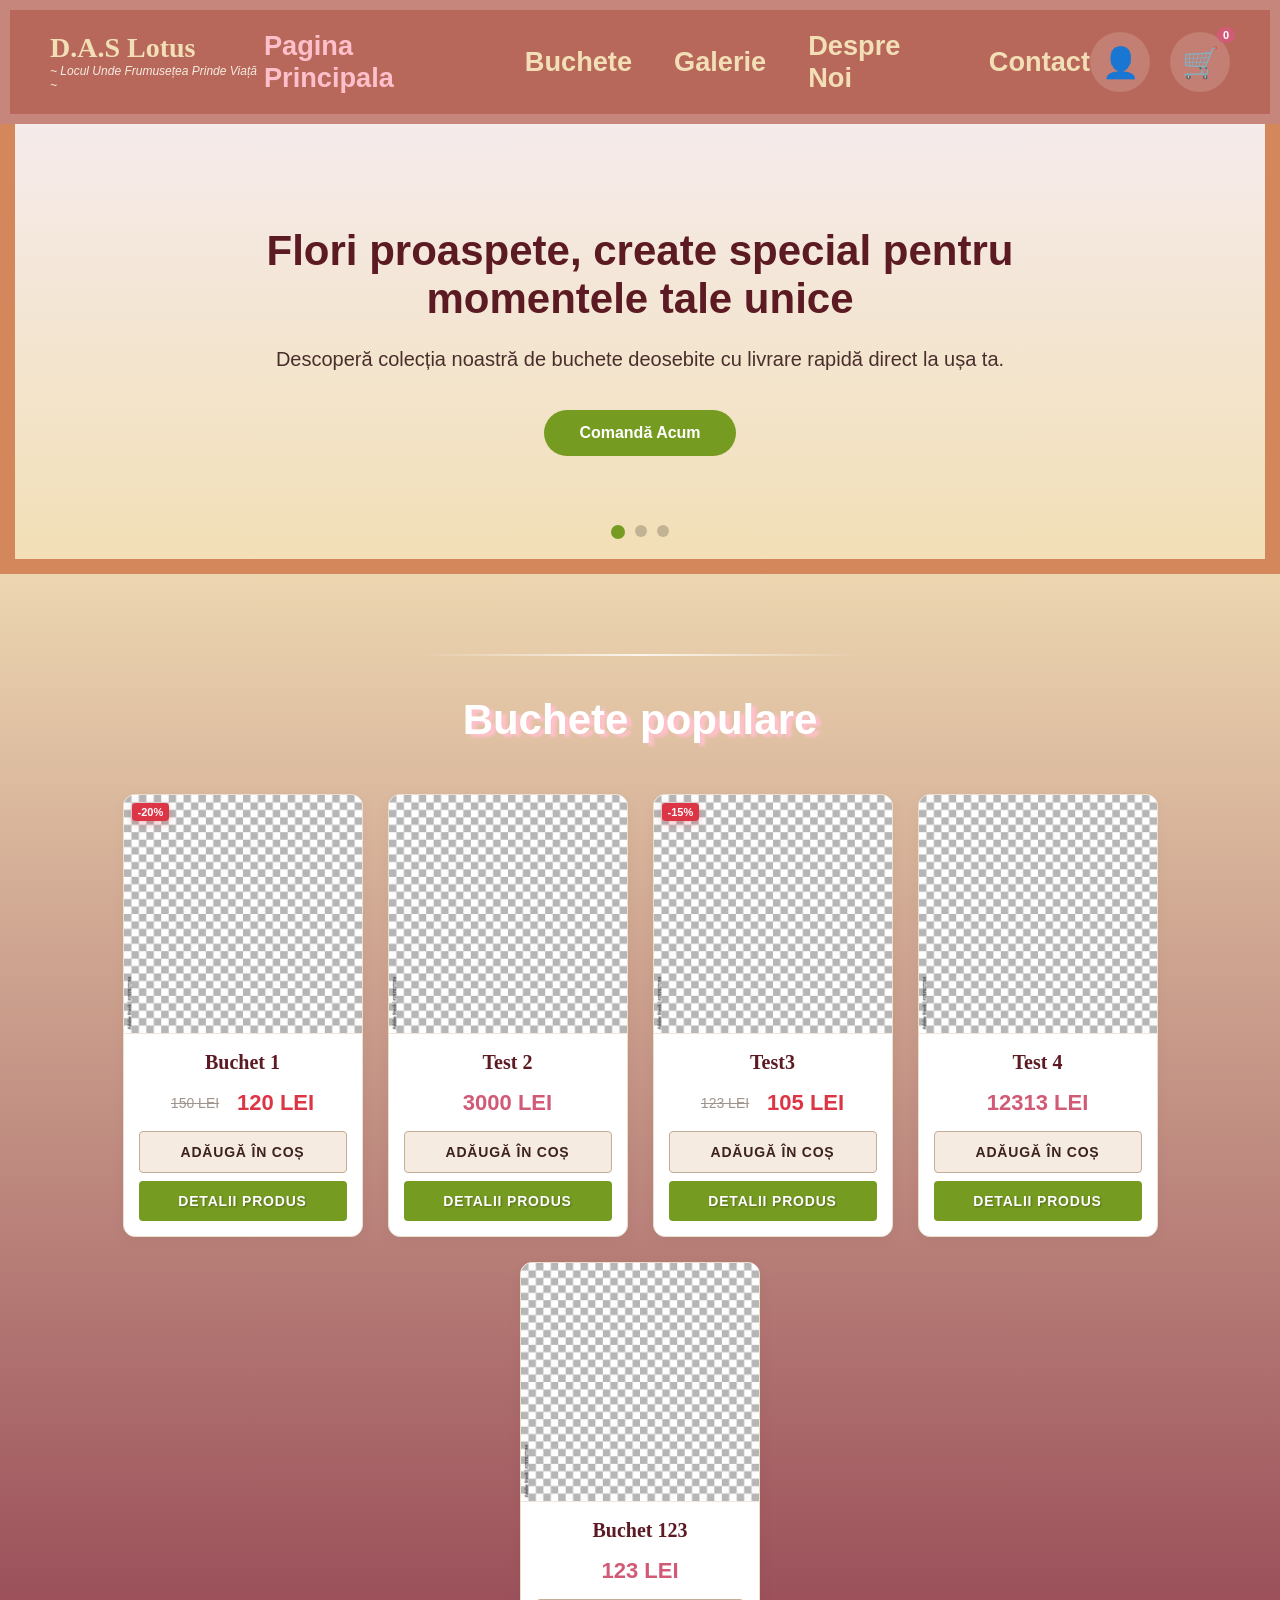
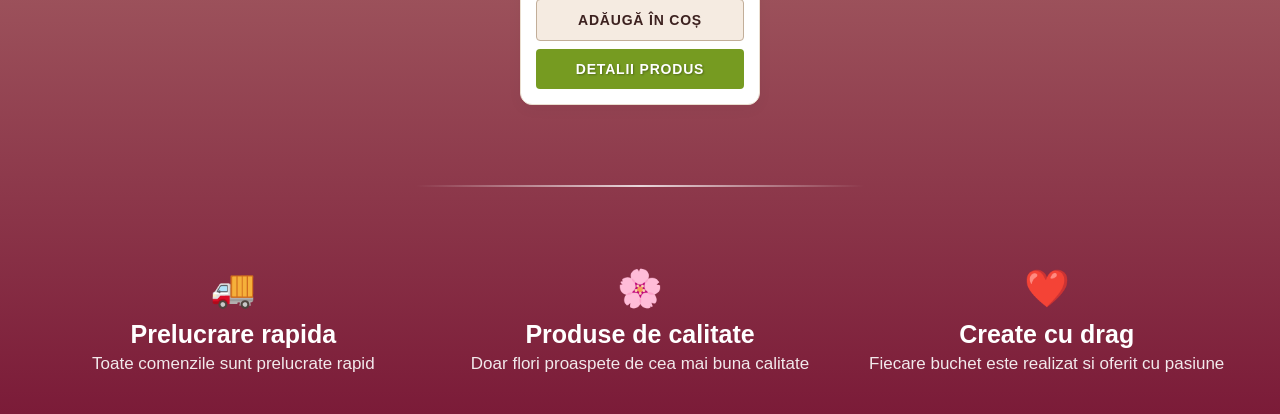
==== commit cff5e3ad: "schimbari masive. marire posibilitati admin page. debuging" ====
--- a/admin.html
+++ b/admin.html
@@ -3,268 +3,444 @@
 <head>
     <meta charset="UTF-8">
     <meta name="viewport" content="width=device-width, initial-scale=1.0">
+    <title>Panou Administrare - Floraria X</title>
     <link rel="stylesheet" href="style.css">
-    <title>Panou Administrator - D.A.S Lotus</title>
+    
+    <script>
+        const currentUser = JSON.parse(localStorage.getItem('floraria_current_user'));
+        if (!currentUser || currentUser.role !== 'admin') {
+            alert('Acces refuzat! Această zonă este restricționată administratorilor.');
+            window.location.href = 'index.html';
+        }
+    </script>
+
     <style>
-        /* Stiluri pentru tab-uri */
-        .admin-tabs {
-            display: flex;
-            justify-content: center;
-            gap: 15px;
-            margin: 30px 0;
-        }
-        .tab-btn {
-            padding: 12px 25px;
+        .admin-container {
+            max-width: 1200px;
+            width: 95%;
+            margin: 40px auto;
+            background-color: #ffffff;
+            color: #333333;
+            padding: 30px;
+            border-radius: 12px;
+            box-shadow: 0 4px 15px rgba(0, 0, 0, 0.2);
+        }
+
+        .admin-title {
+            color: #5c1a23;
+            font-family: Georgia, serif;
+            text-align: center;
+            margin-bottom: 30px;
+            font-size: 32px;
+        }
+
+        .admin-sections {
+            display: flex;
+            flex-direction: row;
+            gap: 30px;
+            flex-wrap: wrap;
+            margin-bottom: 30px;
+        }
+
+        .admin-box {
+            flex: 1;
+            min-width: 320px;
+            background-color: #fcf9f5;
+            padding: 25px;
+            border-radius: 8px;
+            border: 1px solid #eadecf;
+        }
+
+        .admin-box h3 {
+            color: #5c1a23;
+            margin-bottom: 20px;
+            border-bottom: 2px solid #eadecf;
+            padding-bottom: 8px;
+        }
+
+        .form-group {
+            display: flex;
+            flex-direction: column;
+            margin-bottom: 15px;
+        }
+
+        .form-group label {
+            font-weight: bold;
+            margin-bottom: 5px;
+            color: #4a2e2b;
+            font-size: 14px;
+        }
+
+        .form-group input, .form-group textarea, .form-group select {
+            padding: 10px;
+            border: 1px solid #c2ae99;
+            border-radius: 4px;
             font-size: 15px;
-            font-weight: bold;
-            cursor: pointer;
-            border: 2px solid #5c1a23;
-            background-color: white;
-            color: #5c1a23;
-            border-radius: 5px;
-            transition: all 0.3s ease;
-        }
-        .tab-btn.active {
+            outline: none;
+            font-family: inherit;
+        }
+
+        .form-group input:focus, .form-group textarea:focus, .form-group select:focus {
+            border-color: #769b21;
+        }
+
+        .admin-table {
+            width: 100%;
+            border-collapse: collapse;
+            margin-top: 15px;
+            background: white;
+        }
+
+        .admin-table th, .admin-table td {
+            border: 1px solid #eadecf;
+            padding: 12px;
+            text-align: left;
+            font-size: 14px;
+        }
+
+        .admin-table th {
             background-color: #5c1a23;
             color: white;
         }
-        .admin-section {
-            display: none; 
+
+        .btn-admin-submit {
+            background-color: #769b21;
+            color: white;
+            border: none;
+            padding: 12px;
+            font-weight: bold;
+            font-size: 15px;
+            text-transform: uppercase;
+            border-radius: 4px;
+            cursor: pointer;
             width: 100%;
-        }
-        .admin-section.active {
-            display: block; 
-        }
-
-        /* Stiluri pentru centrare perfectă pe mijloc */
-        .admin-centered-container {
-            display: flex;
-            flex-direction: column;
-            align-items: center;
-            justify-content: center;
-            width: 100%;
-            box-sizing: border-box;
-        }
-
-        .admin-box {
-            background-color: #fff9f3;
-            border: 1px solid #eadecf;
-            padding: 30px;
-            border-radius: 8px;
-            box-shadow: 0 4px 10px rgba(0,0,0,0.05);
-            width: 100%;
-            max-width: 600px;
-            margin-bottom: 30px;
-            box-sizing: border-box;
-        }
-
-        .admin-box h2 {
-            color: #5c1a23;
-            font-family: Georgia, serif;
-            margin-top: 0;
+            transition: background-color 0.2s;
+        }
+
+        .btn-admin-submit:hover {
+            background-color: #57701d;
+        }
+
+        .search-container {
             margin-bottom: 20px;
-            text-align: center;
-            border-bottom: 2px solid #eadecf;
-            padding-bottom: 10px;
-        }
-
-        /* Stiluri pentru rândurile din listă */
-        .admin-product-item {
-            display: flex;
-            justify-content: space-between;
-            align-items: center;
-            background: white;
+            display: flex;
+            gap: 10px;
+        }
+
+        .search-input {
+            flex: 1;
             padding: 12px;
-            margin-bottom: 10px;
+            border: 1px solid #c2ae99;
             border-radius: 6px;
-            box-shadow: 0 2px 5px rgba(0,0,0,0.03);
-            border: 1px solid #eee;
-            transition: border-left 0.2s ease;
-            box-sizing: border-box;
-        }
-        .admin-product-item img {
-            width: 50px;
-            height: 50px;
-            object-fit: cover;
+            font-size: 16px;
+            outline: none;
+        }
+        
+        .search-input:focus {
+            border-color: #769b21;
+        }
+
+        .btn-status-success {
+            background-color: #769b21;
+            color: white;
+            border: none;
+            padding: 6px 12px;
             border-radius: 4px;
-            border: 1px solid #ddd;
-        }
-
-        .btn-delete {
+            cursor: pointer;
+            font-weight: bold;
+            margin-right: 5px;
+        }
+
+        .btn-status-success:hover { background-color: #57701d; }
+
+        .btn-status-danger {
             background-color: #dc3545;
             color: white;
             border: none;
             padding: 6px 12px;
             border-radius: 4px;
             cursor: pointer;
+            font-weight: bold;
+        }
+
+        .btn-status-danger:hover { background-color: #bd2130; }
+
+        /* Hero Section Admin Styles */
+        .hero-admin-card {
+            background: white;
+            border: 1px solid #eadecf;
+            border-radius: 8px;
+            padding: 16px 20px;
+            margin-bottom: 12px;
+            display: flex;
+            align-items: center;
+            gap: 16px;
+        }
+
+        .hero-admin-card-body {
+            flex: 1;
+        }
+
+        .hero-admin-card-body strong {
+            display: block;
+            color: #5c1a23;
+            font-size: 15px;
+            margin-bottom: 4px;
+        }
+
+        .hero-admin-card-body span {
             font-size: 13px;
+            color: #777;
+        }
+
+        .hero-badge {
+            font-size: 11px;
             font-weight: bold;
-        }
-        .btn-delete:hover {
-            background-color: #bd2130;
-        }
-
-        .admin-search-wrapper {
-            width: 100%;
-            max-width: 600px;
-            margin: 0 auto 20px auto;
-            box-sizing: border-box;
-        }
-        .admin-search-input {
-            width: 100%;
-            padding: 12px;
-            font-size: 14px;
-            border: 1px solid #eadecf;
-            border-radius: 6px;
-            box-sizing: border-box;
-            background: #fffbf7;
-        }
-        .admin-search-input:focus {
-            outline: none;
-            border-color: #5c1a23;
-            background: white;
-        }
-
-        /* Container Previzualizare Imagine */
-        .image-preview-container {
-            display: none;
-            margin-top: 10px;
-            background: #f0e6db;
-            padding: 10px;
-            border-radius: 6px;
+            padding: 3px 8px;
+            border-radius: 12px;
+            text-transform: uppercase;
+        }
+
+        .hero-badge.activ {
+            background: #d4edda;
+            color: #155724;
+        }
+
+        .hero-badge.inactiv {
+            background: #f8d7da;
+            color: #721c24;
+        }
+
+        .hero-admin-actions {
+            display: flex;
+            gap: 6px;
             align-items: center;
-            gap: 12px;
-            border: 1px dashed #c4b4a2;
-            box-sizing: border-box;
-        }
-        .image-preview-container img {
-            width: 60px;
-            height: 60px;
-            object-fit: cover;
-            border-radius: 4px;
-            border: 1px solid #fff;
-        }
-        .image-preview-container span {
-            font-size: 12px;
-            color: #5c1a23;
-            font-weight: bold;
-        }
-
-        /* Badge pentru afișare reducere */
-        .discount-badge-admin {
-            background: #dc3545;
-            color: white;
+            flex-shrink: 0;
+        }
+
+        .hero-order-btns {
+            display: flex;
+            flex-direction: column;
+            gap: 3px;
+            margin-right: 4px;
+        }
+
+        .hero-order-btns button {
+            background: #eadecf;
+            border: none;
+            border-radius: 3px;
+            cursor: pointer;
             font-size: 10px;
-            padding: 2px 6px;
-            border-radius: 10px;
-            font-weight: bold;
-            margin-left: 5px;
+            padding: 2px 5px;
+            line-height: 1;
+            color: #4a2e2b;
+        }
+
+        .hero-order-btns button:hover { background: #c2ae99; }
+
+        .hero-color-preview {
+            width: 14px;
+            height: 14px;
+            border-radius: 3px;
             display: inline-block;
+            border: 1px solid #ccc;
+            vertical-align: middle;
+            margin-right: 4px;
         }
     </style>
 </head>
 <body>
 
     <header class="site-header">
-        <div class="logo">
-            <h1>D.A.S Lotus</h1>
-            <p>~ Panou de Administrare ~</p>
+        <div class="logo-area">
+            <h1 style="font-family: Georgia, serif; color: #f2dfb6; font-size: 28px; margin: 0;">Floraria X (Admin)</h1>
         </div>
         <nav class="main-nav">
             <ul>
                 <li><a href="index.html">Pagina Principala</a></li>
+                <li><a href="buchete.html">Buchete</a></li>
             </ul>
         </nav>
+        <div class="header-icons">
+            <a href="autentificare.html" class="icon-user" style="text-decoration: none; color: white;">👤</a>
+        </div>
     </header>
 
-    <main class="site-content" id="admin-main-content" style="display: none; padding: 0 20px;">
-        
-        <div class="admin-tabs">
-            <button class="tab-btn active" data-tab="catalog-sec">Gestionare Produse</button>
-            <button class="tab-btn" data-tab="active-orders-sec">Comenzi Active</button>
-            <button class="tab-btn" data-tab="completed-orders-sec">Istoric Comenzi</button>
+    <main class="site-content">
+        <div class="admin-container">
+            <h2 class="admin-title">Panou de Management Florărie</h2>
+            
+            <!-- ═══ SECȚIUNEA 1: CATALOG ═══ -->
+            <div class="admin-sections">
+                <div class="admin-box">
+                    <h3>Adaugă Buchet Nou</h3>
+                    <form id="add-bouquet-form">
+                        <div class="form-group">
+                            <label for="bouquet-name">Nume Buchet:</label>
+                            <input type="text" id="bouquet-name" placeholder="Ex: Buchet Trandafiri Roșii" required>
+                        </div>
+                        <div class="form-group">
+                            <label for="bouquet-price">Preț de bază (LEI):</label>
+                            <input type="number" id="bouquet-price" placeholder="Ex: 150" required>
+                        </div>
+                        <div class="form-group">
+                            <label for="bouquet-discount">Reducere (%):</label>
+                            <input type="number" id="bouquet-discount" placeholder="0 dacă nu are reducere" min="0" max="99">
+                        </div>
+                        <div class="form-group">
+                            <label for="bouquet-desc">Descriere Produs:</label>
+                            <textarea id="bouquet-desc" rows="3" placeholder="Detalii despre flori..."></textarea>
+                        </div>
+                        <div class="form-group">
+                            <label for="bouquet-image">Imagine Produs:</label>
+                            <input type="file" id="bouquet-image" accept="image/*">
+                        </div>
+                        <button type="submit" class="btn-admin-submit">Salvează în Catalog</button>
+                    </form>
+                </div>
+
+                <div class="admin-box" style="flex: 1.5;">
+                    <h3>Catalog Produse Existente</h3>
+                    <div style="overflow-x: auto; max-height: 440px;">
+                        <table class="admin-table">
+                            <thead>
+                                <tr>
+                                    <th>Foto</th>
+                                    <th>Nume</th>
+                                    <th>Preț Bază</th>
+                                    <th>Reducere</th>
+                                    <th>Activ</th>
+                                    <th>Acțiuni</th>
+                                </tr>
+                            </thead>
+                            <tbody id="admin-bouquets-list"></tbody>
+                        </table>
+                    </div>
+                </div>
+            </div>
+
+            <!-- ═══ SECȚIUNEA 2: COMENZI ═══ -->
+            <div class="admin-box" style="width: 100%; box-sizing: border-box; margin-top: 20px;">
+                <h3>Managementul Comenzilor Clienți</h3>
+                
+                <div class="search-container">
+                    <input type="text" id="order-search-bar" class="search-input" placeholder="Caută comenzi după ID-ul comenzii sau după numele clientului...">
+                </div>
+
+                <h4 style="color: #4a2e2b; margin: 25px 0 10px 0; font-size: 16px; border-left: 4px solid #dc3545; padding-left: 10px;">🔴 Comenzi Active / În curs de procesare</h4>
+                <div style="overflow-x: auto; margin-bottom: 30px;">
+                    <table class="admin-table">
+                        <thead>
+                            <tr>
+                                <th>ID Comandă</th>
+                                <th>Client</th>
+                                <th>Produse Cumpărate</th>
+                                <th>Total Achitat</th>
+                                <th>Dată & Oră</th>
+                                <th>Acțiuni</th>
+                            </tr>
+                        </thead>
+                        <tbody id="admin-active-orders-list"></tbody>
+                    </table>
+                </div>
+
+                <h4 style="color: #4a2e2b; margin: 25px 0 10px 0; font-size: 16px; border-left: 4px solid #769b21; padding-left: 10px;">🟢 Comenzi Finalizate / Arhivate</h4>
+                <div style="overflow-x: auto;">
+                    <table class="admin-table">
+                        <thead>
+                            <tr>
+                                <th>ID Comandă</th>
+                                <th>Client</th>
+                                <th>Produse Cumpărate</th>
+                                <th>Total Achitat</th>
+                                <th>Dată & Oră</th>
+                                <th>Acțiuni</th>
+                            </tr>
+                        </thead>
+                        <tbody id="admin-completed-orders-list"></tbody>
+                    </table>
+                </div>
+            </div>
+
+            <!-- ═══ SECȚIUNEA 3: HERO SECTIONS ═══ -->
+            <div class="admin-box" style="width: 100%; box-sizing: border-box; margin-top: 20px;">
+                <h3>🖼️ Managementul Panourilor Publicitare (Hero)</h3>
+                <p style="color:#777; font-size:13px; margin: -10px 0 20px 0;">Panourile sunt afișate pe pagina principală în ordinea de mai jos. Maxim 5 panouri simultan.</p>
+
+                <div class="admin-sections" style="margin-bottom: 20px;">
+                    <!-- Formular adăugare/editare hero -->
+                    <div class="admin-box" style="min-width: 280px; flex: 1;">
+                        <h3 id="hero-form-title" style="font-size:16px;">Adaugă Panou Nou</h3>
+                        <input type="hidden" id="hero-edit-index" value="-1">
+                        <div class="form-group">
+                            <label for="hero-title">Titlu Principal:</label>
+                            <input type="text" id="hero-title" placeholder="Ex: Reducere de 15% la buchete!">
+                        </div>
+                        <div class="form-group">
+                            <label for="hero-subtitle">Text Subtitlu:</label>
+                            <textarea id="hero-subtitle" rows="2" placeholder="Ex: Folosește codul FLORI15 la comandă."></textarea>
+                        </div>
+                        <div class="form-group">
+                            <label for="hero-btn-text">Text Buton:</label>
+                            <input type="text" id="hero-btn-text" placeholder="Ex: Comandă Acum">
+                        </div>
+                        <div class="form-group">
+                            <label for="hero-btn-link">Link Buton (href):</label>
+                            <input type="text" id="hero-btn-link" placeholder="Ex: buchete.html sau #contact">
+                        </div>
+                        <div class="form-group">
+                            <label for="hero-bg-color">Culoare Fundal:</label>
+                            <div style="display:flex; gap:8px; align-items:center;">
+                                <input type="color" id="hero-bg-color" value="#f5ebe1" style="width:50px; height:38px; padding:2px; cursor:pointer;">
+                                <input type="text" id="hero-bg-color-text" placeholder="#f5ebe1 sau gradient" style="flex:1;">
+                            </div>
+                            <small style="color:#999; margin-top:4px;">Poți folosi și un gradient CSS în câmpul text, ex: <em>linear-gradient(135deg, #f5e 0%, #fff 100%)</em></small>
+                        </div>
+                        <div class="form-group">
+                            <label for="hero-text-color">Culoare Text:</label>
+                            <input type="color" id="hero-text-color" value="#5c1a23" style="width:50px; height:38px; padding:2px; cursor:pointer;">
+                        </div>
+                        <div style="display:flex; gap:10px; margin-top: 5px;">
+                            <button onclick="saveHeroSlide()" class="btn-admin-submit" style="flex:1;">Salvează Panoul</button>
+                            <button onclick="cancelHeroEdit()" id="hero-cancel-btn" class="btn-admin-submit" style="flex:0.4; background:#aaa; display:none;">Anulează</button>
+                        </div>
+                    </div>
+
+                    <!-- Preview live -->
+                    <div class="admin-box" style="flex: 1.5; min-width: 280px;">
+                        <h3 style="font-size:16px;">Preview Live</h3>
+                        <div id="hero-preview" style="
+                            background: #f5ebe1;
+                            border-radius: 8px;
+                            padding: 40px 30px;
+                            text-align: center;
+                            min-height: 160px;
+                            display: flex;
+                            flex-direction: column;
+                            justify-content: center;
+                            align-items: center;
+                            gap: 10px;
+                            transition: all 0.3s;
+                        ">
+                            <h2 id="preview-title" style="color:#5c1a23; font-family:Georgia,serif; margin:0; font-size:22px;">Titlul panoului tău</h2>
+                            <p id="preview-subtitle" style="color:#5c1a23; margin:0; font-size:14px;">Subtitlul sau mesajul promoțional</p>
+                            <a id="preview-btn" href="#" style="display:inline-block; background:#769b21; color:white; padding:8px 20px; border-radius:4px; text-decoration:none; font-weight:bold; font-size:13px; margin-top:8px;">Buton</a>
+                        </div>
+                        <p style="color:#999; font-size:12px; margin-top: 10px; text-align:center;">Completează formularul din stânga pentru a vedea preview-ul</p>
+                    </div>
+                </div>
+
+                <!-- Lista panourilor existente -->
+                <h4 style="color: #4a2e2b; margin: 10px 0; font-size: 15px; border-left: 4px solid #5c1a23; padding-left: 10px;">Panouri active pe site</h4>
+                <div id="hero-slides-list">
+                    <p style="color:#777; font-size:13px; padding:10px 0;">Nu există panouri configurate. Adaugă primul panou folosind formularul de mai sus.</p>
+                </div>
+            </div>
+
         </div>
-
-        <div id="catalog-sec" class="admin-section active">
-            <div class="admin-centered-container">
-                
-                <div class="cart-container admin-box">
-                    <h2 id="form-title">Adaugă un buchet în catalog</h2>
-                    <form id="add-product-form">
-                        <div class="input-group">
-                            <label for="prod-name">Nume Buchet</label>
-                            <input type="text" id="prod-name" required placeholder="Ex: Buchet 19 Trandafiri Roșii">
-                        </div>
-                        
-                        <div style="display: flex; gap: 15px; width: 100%;">
-                            <div class="input-group" style="flex: 1;">
-                                <label for="prod-price">Preț Întreg (LEI)</label>
-                                <input type="number" id="prod-price" required placeholder="Ex: 150">
-                            </div>
-                            <div class="input-group" style="flex: 1;">
-                                <label for="prod-discount">Reducere (%) <span style="color:#666; font-weight:normal;">(Opțional)</span></label>
-                                <input type="number" id="prod-discount" min="0" max="99" placeholder="Ex: 20 (pentru 20%)" value="0">
-                            </div>
-                        </div>
-
-                        <div class="input-group">
-                            <label for="prod-desc">Descriere Buchet</label>
-                            <textarea id="prod-desc" rows="3" placeholder="Ex: Conține trandafiri, verdeață decorativă și ambalaj premium..."></textarea>
-                        </div>
-                        <div class="input-group">
-                            <label for="prod-image">Imagine Buchet</label>
-                            <input type="file" id="prod-image" accept="image/*" required style="padding: 10px 0;">
-                            
-                            <div id="form-image-preview-box" class="image-preview-container">
-                                <img id="form-preview-img" src="" alt="Preview">
-                                <span id="form-preview-text">Imagine selectată</span>
-                            </div>
-
-                            <button type="button" id="clear-image-btn" style="display: none; background: #dc3545; color: white; border: none; padding: 5px 10px; font-size: 12px; border-radius: 4px; cursor: pointer; margin-top: 8px; width: fit-content;">✕ Șterge imaginea selectată</button>
-                        </div>
-                        
-                        <button type="submit" class="add-to-cart" id="submit-form-btn" style="margin-top: 15px;">Adăugă Buchet nou</button>
-                        <button type="button" id="cancel-edit-btn" style="display: none; background: #666; color: white; border: none; padding: 10px 20px; font-size: 14px; border-radius: 4px; cursor: pointer; margin-top: 10px; width: 100%;">Anulează Editarea</button>
-                    </form>
-                </div>
-
-                <div class="cart-container admin-box" style="margin-top: 20px;">
-                    <h2>Produse active în catalog</h2>
-                    <p style="font-size: 13px; color: #666; margin-bottom: 15px; text-align: center;">
-                        Bifează produsele pentru a le trimite pe prima pagină (<span id="homepage-count" style="font-weight:bold; color:#769b21;">0</span>/5 selectate)
-                    </p>
-                    <div id="admin-custom-products-list" style="width: 100%;"></div>
-                </div>
-
-            </div>
-        </div>
-
-        <div id="active-orders-sec" class="admin-section">
-            <div class="admin-centered-container">
-                <div class="admin-search-wrapper">
-                    <input type="text" id="search-active-orders" class="admin-search-input" placeholder="🔍 Caută după ID comandă, nume sau email client...">
-                </div>
-                <div class="cart-container admin-box">
-                    <h2>Comenzi Active (În așteptare)</h2>
-                    <div id="admin-orders-active-list"></div>
-                </div>
-            </div>
-        </div>
-
-        <div id="completed-orders-sec" class="admin-section">
-            <div class="admin-centered-container">
-                <div class="admin-search-wrapper">
-                    <input type="text" id="search-completed-orders" class="admin-search-input" placeholder="🔍 Caută după ID comandă, nume sau email client...">
-                </div>
-                <div class="cart-container admin-box">
-                    <h2>Istoric Comenzi Finalizate</h2>
-                    <div id="admin-orders-completed-list"></div>
-                </div>
-            </div>
-        </div>
-
     </main>
 
+    <script src="script.js"></script>
     <script src="admin.js"></script>
 </body>
-</html>+</html>
--- a/style.css
+++ b/style.css
@@ -11,6 +11,7 @@
 
 body {
     font-family: Arial, sans-serif;
+    font-size: 16px;
     color: #ffffff;
     display: flex;
     flex-direction: column;
@@ -306,6 +307,30 @@
     font-size: 230%;
 }
 
+/* Logo — unificat pentru toate paginile (.logo pe index, .logo-area pe celelalte) */
+.logo,
+.logo-area {
+    display: flex;
+    flex-direction: column;
+    justify-content: center;
+}
+
+.logo h1,
+.logo-area h1 {
+    font-family: Georgia, serif;
+    color: #f2dfb6;
+    font-size: 28px;
+    margin: 0;
+}
+
+.logo p,
+.logo-area p {
+    font-size: 12px;
+    color: #f5ebe1;
+    margin: 0;
+    font-style: italic;
+}
+
 .main-nav ul {
     display: flex;
     flex-direction: row;
@@ -330,6 +355,11 @@
 .main-nav a:hover {
     color: pink;
     transform: scale(1.1);
+}
+
+/* Pagina curentă activă apare roz */
+.main-nav a.active {
+    color: pink;
 }
 
 .header-icons {
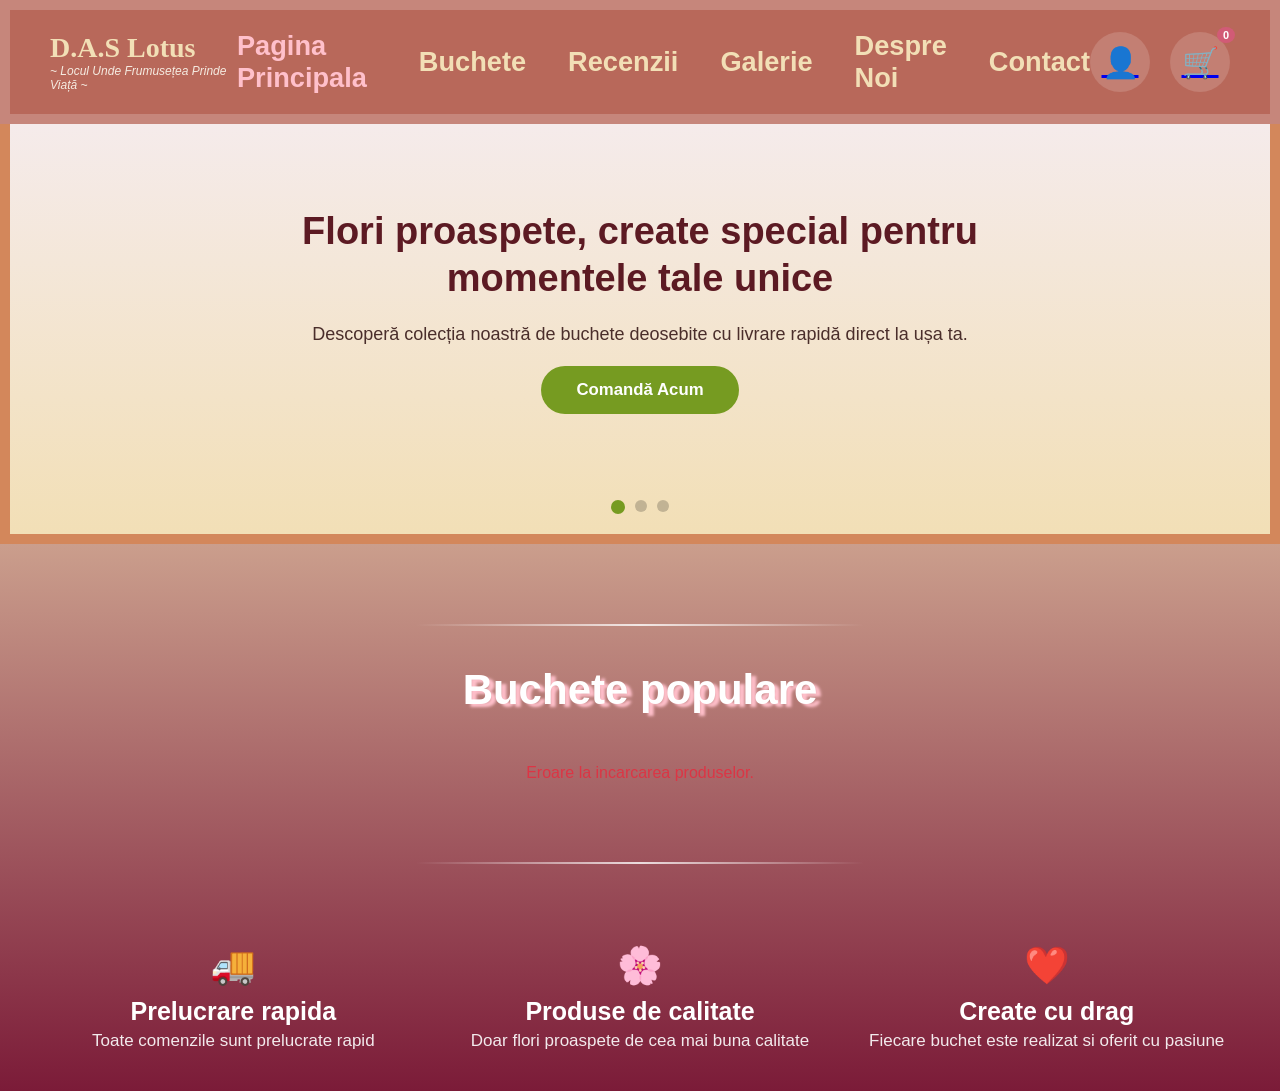
==== commit 2937df33: "Schimbari masive" ====
--- a/admin.html
+++ b/admin.html
@@ -3,7 +3,7 @@
 <head>
     <meta charset="UTF-8">
     <meta name="viewport" content="width=device-width, initial-scale=1.0">
-    <title>Panou Administrare - Floraria X</title>
+    <title>Panou Administrare - D.A.S Lotus</title>
     <link rel="stylesheet" href="style.css">
     
     <script>
@@ -174,7 +174,8 @@
             margin-bottom: 12px;
             display: flex;
             align-items: center;
-            gap: 16px;
+            gap: 12px;
+            flex-wrap: wrap;
         }
 
         .hero-admin-card-body {
@@ -216,6 +217,13 @@
             gap: 6px;
             align-items: center;
             flex-shrink: 0;
+            flex-wrap: wrap;
+        }
+
+        @media (max-width: 500px) {
+            .hero-admin-card { padding: 12px; gap: 8px; }
+            .hero-admin-card-body strong { font-size: 13px; }
+            .hero-admin-actions { width: 100%; justify-content: flex-end; }
         }
 
         .hero-order-btns {
@@ -253,12 +261,11 @@
 
     <header class="site-header">
         <div class="logo-area">
-            <h1 style="font-family: Georgia, serif; color: #f2dfb6; font-size: 28px; margin: 0;">Floraria X (Admin)</h1>
+            <h1 style="font-family: Georgia, serif; color: #f2dfb6; font-size: 28px; margin: 0;">D.A.S Lotus (Admin)</h1>
         </div>
         <nav class="main-nav">
             <ul>
                 <li><a href="index.html">Pagina Principala</a></li>
-                <li><a href="buchete.html">Buchete</a></li>
             </ul>
         </nav>
         <div class="header-icons">
@@ -367,80 +374,423 @@
                 <h3>🖼️ Managementul Panourilor Publicitare (Hero)</h3>
                 <p style="color:#777; font-size:13px; margin: -10px 0 20px 0;">Panourile sunt afișate pe pagina principală în ordinea de mai jos. Maxim 5 panouri simultan.</p>
 
+                <!-- Rich Text Editor Styles -->
+                <style>
+                    .rte-wrapper { margin-bottom: 15px; }
+                    .rte-label { font-weight: bold; margin-bottom: 6px; color: #4a2e2b; font-size: 14px; display: block; }
+                    .rte-toolbar {
+                        display: flex;
+                        flex-wrap: wrap;
+                        gap: 4px;
+                        padding: 6px 8px;
+                        background: #f0ebe3;
+                        border: 1px solid #c2ae99;
+                        border-bottom: none;
+                        border-radius: 4px 4px 0 0;
+                        align-items: center;
+                    }
+                    .rte-toolbar button {
+                        background: white;
+                        border: 1px solid #c2ae99;
+                        border-radius: 3px;
+                        padding: 3px 7px;
+                        cursor: pointer;
+                        font-size: 13px;
+                        line-height: 1.4;
+                        color: #333;
+                        transition: background 0.15s;
+                        min-width: 28px;
+                    }
+                    .rte-toolbar button:hover { background: #e8e0d5; }
+                    .rte-toolbar button.active { background: #769b21; color: white; border-color: #57701d; }
+                    .rte-toolbar select {
+                        border: 1px solid #c2ae99;
+                        border-radius: 3px;
+                        padding: 3px 5px;
+                        font-size: 12px;
+                        background: white;
+                        cursor: pointer;
+                        color: #333;
+                        height: 26px;
+                    }
+                    .rte-toolbar input[type="color"] {
+                        width: 26px;
+                        height: 26px;
+                        padding: 1px;
+                        border: 1px solid #c2ae99;
+                        border-radius: 3px;
+                        cursor: pointer;
+                        background: white;
+                    }
+                    .rte-toolbar .rte-sep {
+                        width: 1px;
+                        height: 22px;
+                        background: #c2ae99;
+                        margin: 0 2px;
+                    }
+                    .rte-toolbar label {
+                        font-size: 11px;
+                        color: #666;
+                        margin-right: 2px;
+                    }
+                    .rte-editor {
+                        border: 1px solid #c2ae99;
+                        border-radius: 0 0 4px 4px;
+                        padding: 10px 12px;
+                        min-height: 50px;
+                        background: white;
+                        font-size: 15px;
+                        outline: none;
+                        line-height: 1.5;
+                        color: #333;
+                    }
+                    .rte-editor:focus { border-color: #769b21; }
+                    .rte-editor[data-placeholder]:empty:before {
+                        content: attr(data-placeholder);
+                        color: #aaa;
+                        pointer-events: none;
+                        display: block;
+                    }
+                    .rte-hint { font-size: 11px; color: #999; margin-top: 3px; }
+
+                    .admin-table {
+                        width: 100%;
+                        border-collapse: collapse;
+                        margin-top: 15px;
+                        background: white;
+                        border-radius: 8px;
+                        overflow: hidden;
+                        box-shadow: 0 2px 5px rgba(0,0,0,0.1);
+                    }
+
+                    .admin-table th, .admin-table td {
+                        padding: 12px;
+                        text-align: left;
+                        border-bottom: 1px solid #eee;
+                    }
+
+                    .admin-table th {
+                        background-color: #f8f5f4;
+                        color: #5c1a23;
+                        font-weight: bold;
+                    }
+
+                    .btn-delete {
+                        background-color: #d9534f;
+                        color: white;
+                        border: none;
+                        padding: 6px 12px;
+                        border-radius: 4px;
+                        cursor: pointer;
+                    }
+
+                    .btn-delete:hover { background-color: #c9302c; }
+                </style>
+
                 <div class="admin-sections" style="margin-bottom: 20px;">
                     <!-- Formular adăugare/editare hero -->
-                    <div class="admin-box" style="min-width: 280px; flex: 1;">
+                    <div class="admin-box" style="min-width: 300px; flex: 1;">
                         <h3 id="hero-form-title" style="font-size:16px;">Adaugă Panou Nou</h3>
                         <input type="hidden" id="hero-edit-index" value="-1">
-                        <div class="form-group">
-                            <label for="hero-title">Titlu Principal:</label>
-                            <input type="text" id="hero-title" placeholder="Ex: Reducere de 15% la buchete!">
-                        </div>
-                        <div class="form-group">
-                            <label for="hero-subtitle">Text Subtitlu:</label>
-                            <textarea id="hero-subtitle" rows="2" placeholder="Ex: Folosește codul FLORI15 la comandă."></textarea>
-                        </div>
+
+                        <!-- TITLU RICH TEXT -->
+                        <div class="rte-wrapper">
+                            <span class="rte-label">Titlu Principal:</span>
+                            <div class="rte-toolbar" id="rte-toolbar-title">
+                                <button onclick="rteCmd('title','bold')" title="Bold" id="btn-title-bold"><b>B</b></button>
+                                <button onclick="rteCmd('title','italic')" title="Italic" id="btn-title-italic"><i>I</i></button>
+                                <button onclick="rteCmd('title','underline')" title="Subliniat" id="btn-title-underline"><u>U</u></button>
+                                <button onclick="rteCmd('title','strikeThrough')" title="Tăiat">S̶</button>
+                                <div class="rte-sep"></div>
+                                <label>Font:</label>
+                                <select onchange="rteFont('title', this.value)" id="sel-title-font">
+                                    <option value="inherit">Implicit</option>
+                                    <option value="Georgia, serif">Georgia</option>
+                                    <option value="'Playfair Display', serif">Playfair</option>
+                                    <option value="Arial, sans-serif">Arial</option>
+                                    <option value="'Trebuchet MS', sans-serif">Trebuchet</option>
+                                    <option value="'Courier New', monospace">Courier</option>
+                                    <option value="'Dancing Script', cursive">Script</option>
+                                </select>
+                                <div class="rte-sep"></div>
+                                <label>Mărime:</label>
+                                <select onchange="rteFontSize('title', this.value)" id="sel-title-size">
+                                    <option value="">—</option>
+                                    <option value="16px">16</option>
+                                    <option value="20px">20</option>
+                                    <option value="24px">24</option>
+                                    <option value="28px">28</option>
+                                    <option value="36px">36</option>
+                                    <option value="42px">42 (default)</option>
+                                    <option value="52px">52</option>
+                                    <option value="64px">64</option>
+                                    <option value="80px">80</option>
+                                    <option value="96px">96</option>
+                                    <option value="120px">120</option>
+                                </select>
+                                <div class="rte-sep"></div>
+                                <label>Culoare:</label>
+                                <input type="color" value="#5c1a23" oninput="rteForeColor('title', this.value)" title="Culoare text selecție">
+                                <div class="rte-sep"></div>
+                                <button onclick="rteClear('title')" title="Elimină formatare selecție" style="font-size:11px;">✕ fmt</button>
+                            </div>
+                            <div class="rte-editor" id="hero-title" contenteditable="true"
+                                 data-placeholder="Ex: Reducere de 15% la buchete!"
+                                 oninput="syncHeroPreview()"></div>
+                        </div>
+
+                        <!-- SUBTITLU RICH TEXT -->
+                        <div class="rte-wrapper">
+                            <span class="rte-label">Text Subtitlu:</span>
+                            <div class="rte-toolbar" id="rte-toolbar-subtitle">
+                                <button onclick="rteCmd('subtitle','bold')" title="Bold"><b>B</b></button>
+                                <button onclick="rteCmd('subtitle','italic')" title="Italic"><i>I</i></button>
+                                <button onclick="rteCmd('subtitle','underline')" title="Subliniat"><u>U</u></button>
+                                <button onclick="rteCmd('subtitle','strikeThrough')" title="Tăiat">S̶</button>
+                                <div class="rte-sep"></div>
+                                <label>Font:</label>
+                                <select onchange="rteFont('subtitle', this.value)">
+                                    <option value="inherit">Implicit</option>
+                                    <option value="Georgia, serif">Georgia</option>
+                                    <option value="'Playfair Display', serif">Playfair</option>
+                                    <option value="Arial, sans-serif">Arial</option>
+                                    <option value="'Trebuchet MS', sans-serif">Trebuchet</option>
+                                    <option value="'Courier New', monospace">Courier</option>
+                                    <option value="'Dancing Script', cursive">Script</option>
+                                </select>
+                                <div class="rte-sep"></div>
+                                <label>Mărime:</label>
+                                <select onchange="rteFontSize('subtitle', this.value)">
+                                    <option value="">—</option>
+                                    <option value="12px">12</option>
+                                    <option value="14px">14</option>
+                                    <option value="16px">16</option>
+                                    <option value="20px">20 (default)</option>
+                                    <option value="24px">24</option>
+                                    <option value="28px">28</option>
+                                    <option value="36px">36</option>
+                                    <option value="48px">48</option>
+                                    <option value="64px">64</option>
+                                </select>
+                                <div class="rte-sep"></div>
+                                <label>Culoare:</label>
+                                <input type="color" value="#5c1a23" oninput="rteForeColor('subtitle', this.value)" title="Culoare text selecție">
+                                <div class="rte-sep"></div>
+                                <button onclick="rteClear('subtitle')" title="Elimină formatare" style="font-size:11px;">✕ fmt</button>
+                            </div>
+                            <div class="rte-editor" id="hero-subtitle" contenteditable="true"
+                                 data-placeholder="Ex: Folosește codul FLORI15 la comandă."
+                                 oninput="syncHeroPreview()"></div>
+                            <p class="rte-hint">💡 Selectează o parte din text pentru a-i schimba culoarea, fontul sau stilul individual.</p>
+                        </div>
+
                         <div class="form-group">
                             <label for="hero-btn-text">Text Buton:</label>
-                            <input type="text" id="hero-btn-text" placeholder="Ex: Comandă Acum">
+                            <input type="text" id="hero-btn-text" placeholder="Ex: Comandă Acum" oninput="syncHeroPreview()">
                         </div>
                         <div class="form-group">
                             <label for="hero-btn-link">Link Buton (href):</label>
-                            <input type="text" id="hero-btn-link" placeholder="Ex: buchete.html sau #contact">
-                        </div>
-                        <div class="form-group">
-                            <label for="hero-bg-color">Culoare Fundal:</label>
-                            <div style="display:flex; gap:8px; align-items:center;">
-                                <input type="color" id="hero-bg-color" value="#f5ebe1" style="width:50px; height:38px; padding:2px; cursor:pointer;">
-                                <input type="text" id="hero-bg-color-text" placeholder="#f5ebe1 sau gradient" style="flex:1;">
+                            <input type="text" id="hero-btn-link" placeholder="Ex: buchete.html sau #contact" oninput="syncHeroPreview()">
+                        </div>
+                        <div class="form-group">
+                            <label>🖼️ Imagine Fundal:</label>
+                            <div style="display:flex;gap:8px;align-items:center;flex-wrap:wrap;">
+                                <label style="flex:1;padding:9px 14px;background:#f0ebe3;border:2px dashed #c2ae99;border-radius:6px;cursor:pointer;text-align:center;font-size:13px;color:#7a5c4a;transition:background .2s;" id="img-upload-label">
+                                    <span>📁 Click pentru a alege imaginea</span>
+                                    <input type="file" id="hero-bg-image-file" accept="image/*" style="display:none;" onchange="handleHeroBgImage(this)">
+                                </label>
+                                <button onclick="clearHeroBgImage()" style="padding:9px 12px;background:#fff;border:1px solid #c2ae99;border-radius:6px;cursor:pointer;font-size:12px;color:#888;" title="Elimină imaginea">✕ Elimină</button>
                             </div>
-                            <small style="color:#999; margin-top:4px;">Poți folosi și un gradient CSS în câmpul text, ex: <em>linear-gradient(135deg, #f5e 0%, #fff 100%)</em></small>
-                        </div>
-                        <div class="form-group">
-                            <label for="hero-text-color">Culoare Text:</label>
-                            <input type="color" id="hero-text-color" value="#5c1a23" style="width:50px; height:38px; padding:2px; cursor:pointer;">
-                        </div>
-                        <div style="display:flex; gap:10px; margin-top: 5px;">
-                            <button onclick="saveHeroSlide()" class="btn-admin-submit" style="flex:1;">Salvează Panoul</button>
-                            <button onclick="cancelHeroEdit()" id="hero-cancel-btn" class="btn-admin-submit" style="flex:0.4; background:#aaa; display:none;">Anulează</button>
+                            <div id="img-upload-preview" style="display:none;margin-top:8px;position:relative;">
+                                <img id="img-upload-thumb" src="" style="width:100%;max-height:100px;object-fit:cover;border-radius:6px;border:1px solid #c2ae99;">
+                                <span style="position:absolute;bottom:4px;right:6px;background:rgba(0,0,0,.5);color:white;font-size:10px;padding:2px 6px;border-radius:4px;">Previzualizare</span>
+                            </div>
+                            <input type="hidden" id="hero-bg-image-data">
+                            <p style="color:#999;font-size:11px;margin-top:4px;">Sau specifică o culoare/gradient dacă nu folosești imagine:</p>
+                            <div style="display:flex;gap:8px;align-items:center;margin-top:4px;">
+                                <input type="color" id="hero-bg-color" value="#f5ebe1" style="width:40px;height:34px;padding:2px;cursor:pointer;">
+                                <input type="text" id="hero-bg-color-text" placeholder="#f5ebe1 sau gradient CSS" style="flex:1;">
+                            </div>
+                        </div>
+
+                        <div class="form-group">
+                            <label>📍 Poziție Bloc Text:</label>
+                            <p style="font-size:12px;color:#999;margin-bottom:8px;">Trage blocul direct pe preview sau editează manual. Titlul, subtitlul și butonul se mișcă împreună.</p>
+                            <div style="display:flex;gap:12px;align-items:center;flex-wrap:wrap;">
+                                <div style="display:flex;gap:6px;align-items:center;">
+                                    <label style="font-size:12px;font-weight:600;color:#7a5c4a;">X:</label>
+                                    <input type="number" id="hero-pos-x" min="0" max="100" value="50" style="width:60px;padding:5px;border:1px solid #c2ae99;border-radius:4px;font-size:13px;" oninput="updatePosFromInputs()">
+                                    <span style="font-size:12px;color:#999;">%</span>
+                                </div>
+                                <div style="display:flex;gap:6px;align-items:center;">
+                                    <label style="font-size:12px;font-weight:600;color:#7a5c4a;">Y:</label>
+                                    <input type="number" id="hero-pos-y" min="0" max="100" value="50" style="width:60px;padding:5px;border:1px solid #c2ae99;border-radius:4px;font-size:13px;" oninput="updatePosFromInputs()">
+                                    <span style="font-size:12px;color:#999;">%</span>
+                                </div>
+                                <div style="display:flex;gap:4px;flex-wrap:wrap;">
+                                    <button onclick="setPresetPos(50,20)" type="button" style="padding:4px 8px;font-size:11px;border:1px solid #c2ae99;border-radius:4px;background:#fff;cursor:pointer;">↑ Sus</button>
+                                    <button onclick="setPresetPos(50,50)" type="button" style="padding:4px 8px;font-size:11px;border:1px solid #c2ae99;border-radius:4px;background:#fff;cursor:pointer;">⊙ Centru</button>
+                                    <button onclick="setPresetPos(50,78)" type="button" style="padding:4px 8px;font-size:11px;border:1px solid #c2ae99;border-radius:4px;background:#fff;cursor:pointer;">↓ Jos</button>
+                                    <button onclick="setPresetPos(15,50)" type="button" style="padding:4px 8px;font-size:11px;border:1px solid #c2ae99;border-radius:4px;background:#fff;cursor:pointer;">← Stânga</button>
+                                    <button onclick="setPresetPos(85,50)" type="button" style="padding:4px 8px;font-size:11px;border:1px solid #c2ae99;border-radius:4px;background:#fff;cursor:pointer;">→ Dreapta</button>
+                                </div>
+                            </div>
+                        </div>
+
+                        <!-- Campuri ascunse gradient -->
+                        <input type="hidden" id="hero-gradient-dir" value="to right">
+                        <input type="hidden" id="hero-gradient-strength" value="55">
+                        <span id="grad-str-val" style="display:none;">55%</span>
+
+                        <!-- Buton salvare -->
+                        <div style="display:flex;gap:10px;margin-top:20px;">
+                            <button onclick="saveHeroSlide()" style="background:#769b21;color:white;border:none;padding:10px 24px;border-radius:6px;font-weight:bold;font-size:14px;cursor:pointer;">
+                                💾 Salvează Panoul
+                            </button>
+                            <button onclick="cancelHeroEdit()" id="hero-cancel-btn" style="background:#aaa;color:white;border:none;padding:10px 18px;border-radius:6px;font-weight:bold;font-size:14px;cursor:pointer;display:none;">
+                                Anulează
+                            </button>
                         </div>
                     </div>
 
-                    <!-- Preview live -->
-                    <div class="admin-box" style="flex: 1.5; min-width: 280px;">
-                        <h3 style="font-size:16px;">Preview Live</h3>
-                        <div id="hero-preview" style="
-                            background: #f5ebe1;
-                            border-radius: 8px;
-                            padding: 40px 30px;
-                            text-align: center;
-                            min-height: 160px;
-                            display: flex;
-                            flex-direction: column;
-                            justify-content: center;
-                            align-items: center;
-                            gap: 10px;
-                            transition: all 0.3s;
-                        ">
-                            <h2 id="preview-title" style="color:#5c1a23; font-family:Georgia,serif; margin:0; font-size:22px;">Titlul panoului tău</h2>
-                            <p id="preview-subtitle" style="color:#5c1a23; margin:0; font-size:14px;">Subtitlul sau mesajul promoțional</p>
-                            <a id="preview-btn" href="#" style="display:inline-block; background:#769b21; color:white; padding:8px 20px; border-radius:4px; text-decoration:none; font-weight:bold; font-size:13px; margin-top:8px;">Buton</a>
-                        </div>
-                        <p style="color:#999; font-size:12px; margin-top: 10px; text-align:center;">Completează formularul din stânga pentru a vedea preview-ul</p>
-                    </div>
                 </div>
 
                 <!-- Lista panourilor existente -->
+
+    <!-- ══════════════════════════════════════════════════════ -->
+    <!-- PREVIEW HERO INLINE — full-width, aceeasi inaltime    -->
+    <!-- ══════════════════════════════════════════════════════ -->
+    <div id="hero-preview-section" style="margin:0 0 30px 0; width:100%;">
+        <!-- Bara info + coordonate -->
+        <div style="
+            background:#2c1a1a; color:white;
+            display:flex; align-items:center; justify-content:space-between;
+            padding:10px 20px; font-size:13px;
+            border-radius:6px 6px 0 0;
+        ">
+            <span>👁 <strong>Preview Live</strong> — Trage fiecare element separat direct pe preview</span>
+            <span style="font-size:12px;color:#ccc;font-family:monospace;">X: <span id="preview-pos-x">50</span>% &nbsp;|&nbsp; Y: <span id="preview-pos-y">50</span>%</span>
+            </span>
+        </div>
+        <!-- Hero preview — full-width, 450px height, identic cu site-ul -->
+        <div id="hero-preview" style="
+            position:relative;
+            overflow:hidden;
+            width:100%;
+            height:450px;
+            background:#f5ebe1;
+            border:4px solid #d3875b;
+            border-top:none;
+            border-radius:0 0 6px 6px;
+            box-shadow:0 4px 20px rgba(0,0,0,0.15);
+        ">
+            <!-- Imaginea fundal -->
+            <img id="preview-bg-img" src="" style="display:none;position:absolute;inset:0;width:100%;height:100%;object-fit:cover;">
+
+            <!-- Overlay gradient -->
+            <div id="preview-overlay" style="position:absolute;inset:0;pointer-events:none;z-index:2;"></div>
+
+            <!-- Overlay gradient -->
+            <div id="preview-overlay" style="position:absolute;inset:0;pointer-events:none;z-index:2;"></div>
+            <!-- Bloc text unic draggable -->
+            <div id="preview-content" style="
+                position:absolute; left:50%; top:50%;
+                transform:translate(-50%,-50%);
+                z-index:4; cursor:grab;
+                padding:8px 16px;
+                border:2px dashed transparent; border-radius:6px;
+                max-width:90%; text-align:center;
+                user-select:none;
+                display:flex; flex-direction:column; align-items:center; gap:12px;
+            " onmousedown="startDragText(event)" ontouchstart="startDragTextTouch(event)"
+               onmouseenter="this.style.borderColor='rgba(92,26,35,.4)'"
+               onmouseleave="this.style.borderColor='transparent'">
+                <div id="preview-title" style="
+                    font-family:Georgia,serif;
+                    font-size:clamp(18px, 3.5vw + 8px, 42px);
+                    font-weight:bold; color:#5c1a23;
+                    line-height:1.2; pointer-events:none;
+                "></div>
+                <div id="preview-subtitle" style="
+                    font-size:clamp(12px, 1.5vw + 5px, 20px);
+                    color:#4a2e2b; line-height:1.5; pointer-events:none;
+                "></div>
+                <a id="preview-btn" href="#" style="
+                    display:none; background:#769b21; color:white;
+                    padding:12px 30px; border-radius:30px; text-decoration:none;
+                    font-weight:bold; font-size:15px; pointer-events:none; white-space:nowrap;
+                ">Buton</a>
+            </div>
+        </div>
+    </div>
+
+
                 <h4 style="color: #4a2e2b; margin: 10px 0; font-size: 15px; border-left: 4px solid #5c1a23; padding-left: 10px;">Panouri active pe site</h4>
                 <div id="hero-slides-list">
                     <p style="color:#777; font-size:13px; padding:10px 0;">Nu există panouri configurate. Adaugă primul panou folosind formularul de mai sus.</p>
                 </div>
             </div>
+            
+            <!-- ══════════════════════════════════════════ -->
+            <!-- SECTIUNEA 4: Galerie           -->
+            <!-- ══════════════════════════════════════════ -->
+            <div class="admin-box">
+                <h3>📸 Adaugă în Galerie</h3>
+                <form id="add-gallery-form">
+                    <input type="text" id="gallery-title" placeholder="Titlu poză" required>
+                    <input type="file" id="gallery-file" accept="image/*" required>
+                    <button type="submit">Încarcă</button>
+                </form>
+            </div>
+
+            <!-- ══════════════════════════════════════════ -->
+            <!-- SECTIUNEA 5: Management Galerie           -->
+            <!-- ══════════════════════════════════════════ -->
+            <div class="admin-box">
+                <h3>🖼️ Administrare Galerie</h3>
+                <table class="admin-table">
+                    <thead>
+                        <tr>
+                            <th>Imagine</th>
+                            <th>Titlu</th>
+                            <th>Autor</th>
+                            <th>Acțiuni</th>
+                        </tr>
+                    </thead>
+                    <tbody id="admin-gallery-list">
+                        </tbody>
+                </table>
+            </div>
+
+            <!-- ══════════════════════════════════════════ -->
+            <!-- SECTIUNEA 6: MODERARE RECENZII             -->
+            <!-- ══════════════════════════════════════════ -->
+            <div class="admin-box" style="width:100%;">
+                <h3>⭐ Moderare Recenzii</h3>
+                <p style="color:#777; font-size:13px; margin-bottom:16px;">
+                    Recenziile noi apar ca <strong>In asteptare</strong> si nu sunt vizibile public pana la aprobare.
+                </p>
+
+                <!-- Tabs status -->
+                <div style="display:flex; gap:8px; margin-bottom:18px; flex-wrap:wrap;">
+                    <button class="review-tab-btn active" data-status="pending"  onclick="switchReviewTab('pending')"  style="padding:7px 16px; border-radius:20px; border:2px solid #f39c12; background:#fff3cd; color:#856404; font-weight:bold; cursor:pointer; font-size:13px;">⏳ In asteptare <span id="badge-pending" style="background:#f39c12;color:white;border-radius:10px;padding:1px 7px;font-size:11px;margin-left:4px;">0</span></button>
+                    <button class="review-tab-btn"        data-status="approved" onclick="switchReviewTab('approved')" style="padding:7px 16px; border-radius:20px; border:2px solid #769b21; background:#f0f7e6; color:#3d5211; font-weight:bold; cursor:pointer; font-size:13px;">✅ Aprobate <span id="badge-approved" style="background:#769b21;color:white;border-radius:10px;padding:1px 7px;font-size:11px;margin-left:4px;">0</span></button>
+                    <button class="review-tab-btn"        data-status="rejected" onclick="switchReviewTab('rejected')" style="padding:7px 16px; border-radius:20px; border:2px solid #dc3545; background:#fdecea; color:#7d1a1a; font-weight:bold; cursor:pointer; font-size:13px;">❌ Respinse <span id="badge-rejected" style="background:#dc3545;color:white;border-radius:10px;padding:1px 7px;font-size:11px;margin-left:4px;">0</span></button>
+                </div>
+
+                <div id="admin-reviews-list" style="display:flex; flex-direction:column; gap:12px;">
+                    <p style="color:#aaa; font-size:13px; padding:10px;">Se incarca recenziile...</p>
+                </div>
+            </div>
 
         </div>
     </main>
 
     <script src="script.js"></script>
     <script src="admin.js"></script>
+
+    <!-- ══════════════════════════════════════════ -->
+    <!-- PREVIEW FULL-SIZE HERO (modal overlay)     -->
+    <!-- ══════════════════════════════════════════ -->
 </body>
-</html>
+</html>
--- a/style.css
+++ b/style.css
@@ -40,16 +40,16 @@
 .hero-section {
     position: relative;
     width: 100%;
-    height: 450px;
+    height: clamp(300px, 42vw, 420px);
     margin-bottom: 40px;
     display: flex;
     justify-content: center;
     align-items: center;
     background: linear-gradient(180deg, rgba(245, 235, 235, 1) 0%, rgba(242, 223, 182, 1) 100%);
     overflow: hidden;
-    border-bottom: 15px solid #d3875b;
-    border-left: 15px solid #d3875b;
-    border-right: 15px solid #d3875b;
+    border-bottom: 10px solid #d3875b;
+    border-left: 10px solid #d3875b;
+    border-right: 10px solid #d3875b;
 }
 
 .hero-dots {
@@ -402,20 +402,21 @@
     font-weight: bold;
 }
 
+/* =============================================
+   HERO SLIDES
+   ============================================= */
 .hero-slide {
     position: absolute;
-    top: 0;
-    left: 0;
-    width: 100%;
-    height: 100%;
-    display: flex;
-    justify-content: center;
-    align-items: center;
-    text-align: center;
-    padding: 0 20px;
+    top: 0; left: 0;
+    width: 100%; height: 100%;
     opacity: 0;
     visibility: hidden;
-    transition: opacity 0.8s ease-in-out, visibility 0.8s ease-in-out;
+    transition: opacity 0.7s ease-in-out, visibility 0.7s ease-in-out;
+    overflow: hidden;
+    /* Centrare implicita pentru slide-urile statice din HTML */
+    display: flex;
+    justify-content: center;
+    align-items: center;
 }
 
 .hero-slide.active {
@@ -423,33 +424,126 @@
     visibility: visible;
 }
 
+/* Slide-urile dinamice (JS) isi pozitioneaza singure .hero-content;
+   dezactivam flex ca sa nu interfereze */
+.hero-slide.has-dynamic-content {
+    display: block;
+}
+
+/* Pe mobile mic, slide-urile dinamice revin la centrare normala
+   — ignoram pos_x/pos_y din DB care ar iesi din ecran */
+@media (max-width: 600px) {
+    .hero-slide.has-dynamic-content {
+        display: flex;
+        justify-content: center;
+        align-items: center;
+    }
+    /* Fortam pozitionarea din JS sa fie anulata pe mobile */
+    .hero-slide.has-dynamic-content .hero-content {
+        position: static !important;
+        transform: none !important;
+        left: auto !important;
+        top: auto !important;
+        width: 100% !important;
+        max-width: 100% !important;
+        padding-bottom: 44px !important;
+    }
+}
+
+/* ── Hero content (bloc text) ── */
 .hero-content {
-    max-width: 800px;
-    width: 100%;
+    max-width: min(760px, 86vw);
+    width: 86vw;
+    box-sizing: border-box;
+    padding: clamp(10px, 2vw, 20px) clamp(16px, 3vw, 32px) clamp(44px, 6vw, 56px);
+    text-align: center;
+    display: flex;
+    flex-direction: column;
+    align-items: center;
+    gap: clamp(10px, 1.8vw, 18px);
 }
 
 .hero-content h2 {
-    font-size: 42px;
-    margin-bottom: 20px;
+    font-size: clamp(16px, 2.8vw + 6px, 38px);
+    margin: 0;
     color: #5c1a23;
+    line-height: 1.25;
+    word-break: break-word;
+    overflow-wrap: break-word;
+    hyphens: auto;
 }
 
 .hero-content p {
-    font-size: 20px;
+    font-size: clamp(13px, 1.2vw + 5px, 18px);
     color: #4a2e2b;
-    margin-bottom: 35px;
-    line-height: 1.6;
+    margin: 0;
+    line-height: 1.55;
+    word-break: break-word;
+    overflow-wrap: break-word;
 }
 
 .hero-btn {
     display: inline-block;
-    padding: 14px 35px;
+    padding: clamp(9px, 1.2vw, 14px) clamp(20px, 2.8vw, 36px);
     background-color: #769b21;
     color: #ffffff;
     font-weight: bold;
     text-decoration: none;
     border-radius: 30px;
-}
+    font-size: clamp(13px, 1vw + 4px, 17px);
+    white-space: nowrap;
+    max-width: 80vw;
+    overflow: hidden;
+    text-overflow: ellipsis;
+    flex-shrink: 0;
+}
+
+/* ── Hero: tablete mici / telefoane mari (500px – 768px) ── */
+@media (max-width: 768px) {
+    .hero-section {
+        height: clamp(220px, 48vw, 340px);
+    }
+    .hero-content {
+        width: 88vw;
+        max-width: 88vw;
+        gap: clamp(6px, 1.4vw, 12px);
+        padding: clamp(8px, 1.5vw, 16px) clamp(12px, 2.5vw, 24px) clamp(36px, 5vw, 48px);
+    }
+    /* !important suprascrie font-size inline setat din editorul admin (ex: <span style="font-size:80px">) */
+    .hero-content h2,
+    .hero-content h2 * { font-size: clamp(14px, 3.4vw, 24px) !important; line-height: 1.25 !important; }
+    .hero-content p,
+    .hero-content p *  { font-size: clamp(12px, 2vw, 15px) !important; line-height: 1.45 !important; }
+    .hero-btn          { font-size: clamp(12px, 1.8vw, 15px); padding: clamp(7px, 1vw, 11px) clamp(16px, 2.5vw, 28px); }
+}
+
+/* ── Hero: mobile mic (sub 500px) ── */
+@media (max-width: 500px) {
+    .hero-section {
+        height: auto;
+        min-height: 210px;
+        padding: 16px 0 46px 0; /* spatiu pt dots jos */
+        border-left-width: 5px;
+        border-right-width: 5px;
+        border-bottom-width: 5px;
+    }
+    .hero-content {
+        width: 90vw;
+        max-width: 90vw;
+        padding: 6px 10px 0 10px;
+        gap: 8px;
+    }
+    .hero-content h2,
+    .hero-content h2 * { font-size: clamp(13px, 4.8vw, 19px) !important; line-height: 1.2 !important; }
+    .hero-content p,
+    .hero-content p *  { font-size: clamp(11px, 3.2vw, 13px) !important; line-height: 1.4 !important; }
+    .hero-btn        { font-size: 12px; padding: 7px 18px; }
+    .hero-dots       { bottom: 14px; gap: 8px; }
+    .dot             { width: 9px; height: 9px; }
+    .dot.active      { width: 11px; height: 11px; }
+}
+
+
 
 .auth-container {
     display: flex;
@@ -859,24 +953,10 @@
     }
 
     .hero-section {
-        height: 400px; 
-        padding: 15px;
-        margin-bottom: 30px;
-    }
-
-    .hero-content h2 {
-        font-size: 26px;
-        margin-bottom: 15px;
-    }
-
-    .hero-content p {
-        font-size: 16px;
-        margin-bottom: 25px;
-    }
-
-    .hero-btn {
-        padding: 12px 30px;
-        font-size: 16px;
+        border-left-width: 7px;
+        border-right-width: 7px;
+        border-bottom-width: 7px;
+        margin-bottom: 20px;
     }
 
     .products-class-title {
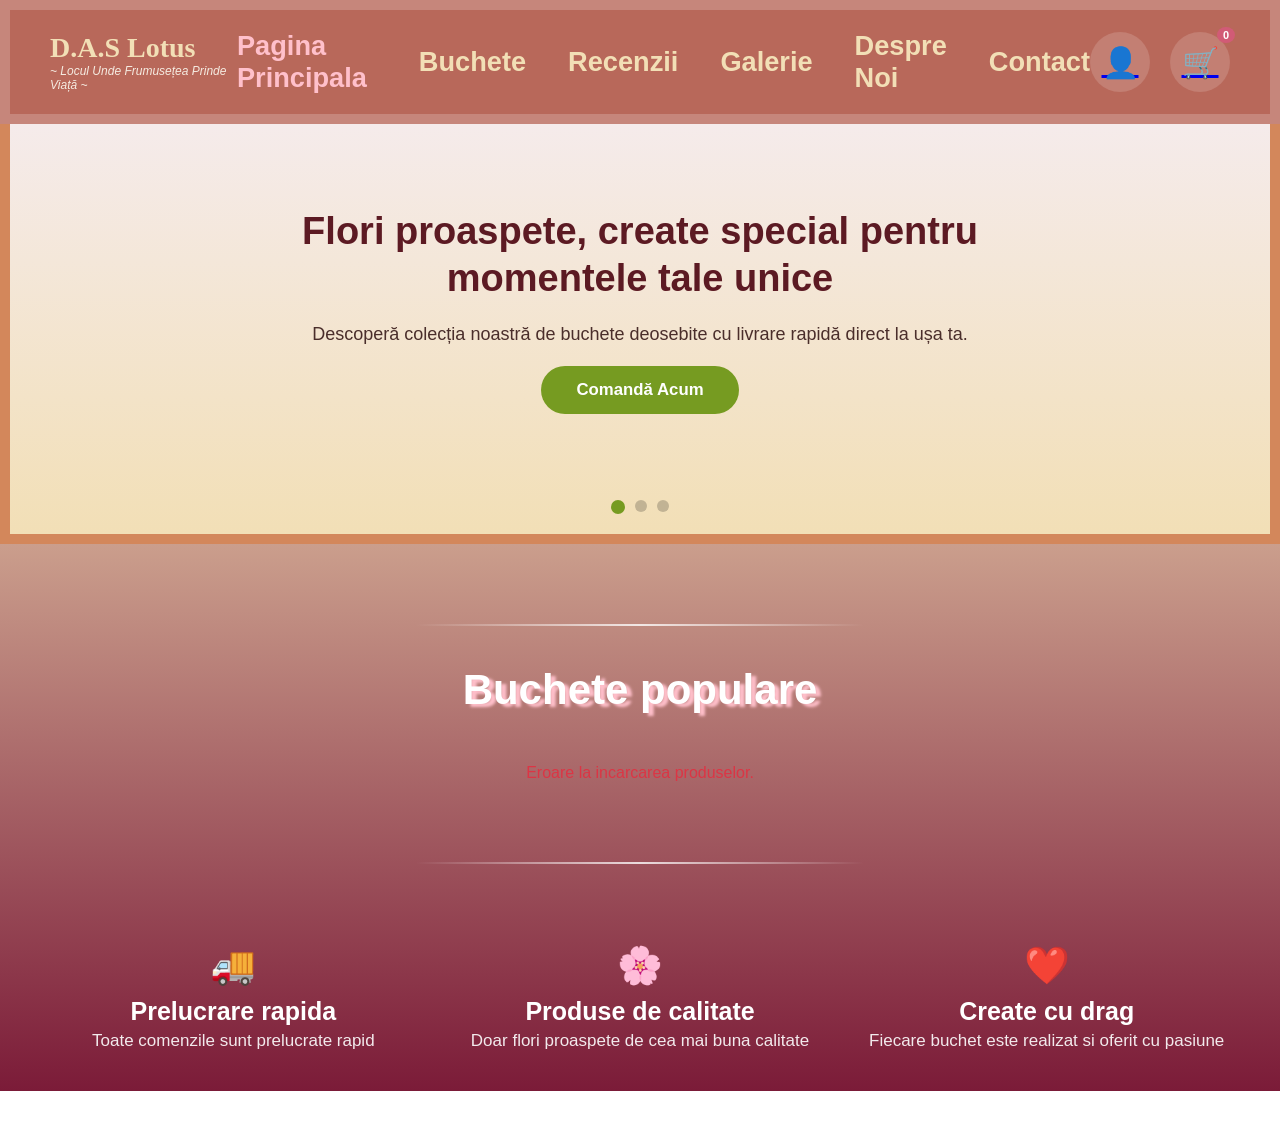
==== commit 58720884: "Securitate + probleme" ====
--- a/admin.html
+++ b/admin.html
@@ -6,13 +6,9 @@
     <title>Panou Administrare - D.A.S Lotus</title>
     <link rel="stylesheet" href="style.css">
     
-    <script>
-        const currentUser = JSON.parse(localStorage.getItem('floraria_current_user'));
-        if (!currentUser || currentUser.role !== 'admin') {
-            alert('Acces refuzat! Această zonă este restricționată administratorilor.');
-            window.location.href = 'index.html';
-        }
-    </script>
+    <!-- Ascunde tot body-ul pana la confirmarea server-side -->
+    <!-- Fara asta, continutul apare o fractiune de secunda inainte de redirect -->
+    <style>body { visibility: hidden; }</style>
 
     <style>
         .admin-container {
@@ -258,6 +254,29 @@
     </style>
 </head>
 <body>
+    <script>
+        // Verificare admin REALA — intreaba serverul, nu localStorage
+        // Body-ul este ascuns pana la confirmarea sesiunii PHP
+        (async function verifyAdminServer() {
+            try {
+                const res  = await fetch('api/users.php?action=check_admin', {
+                    credentials: 'include'
+                });
+                const data = await res.json();
+                if (data.isAdmin === true) {
+                    // Server confirma: utilizatorul are sesiune PHP valida cu rol admin
+                    document.body.style.visibility = 'visible';
+                } else {
+                    throw new Error('not admin');
+                }
+            } catch(e) {
+                // Sesiune invalida sau rol fals din localStorage — curatam si redirectionam
+                localStorage.removeItem('floraria_current_user');
+                sessionStorage.removeItem('floraria_current_user');
+                window.location.replace('index.html');
+            }
+        })();
+    </script>
 
     <header class="site-header">
         <div class="logo-area">
